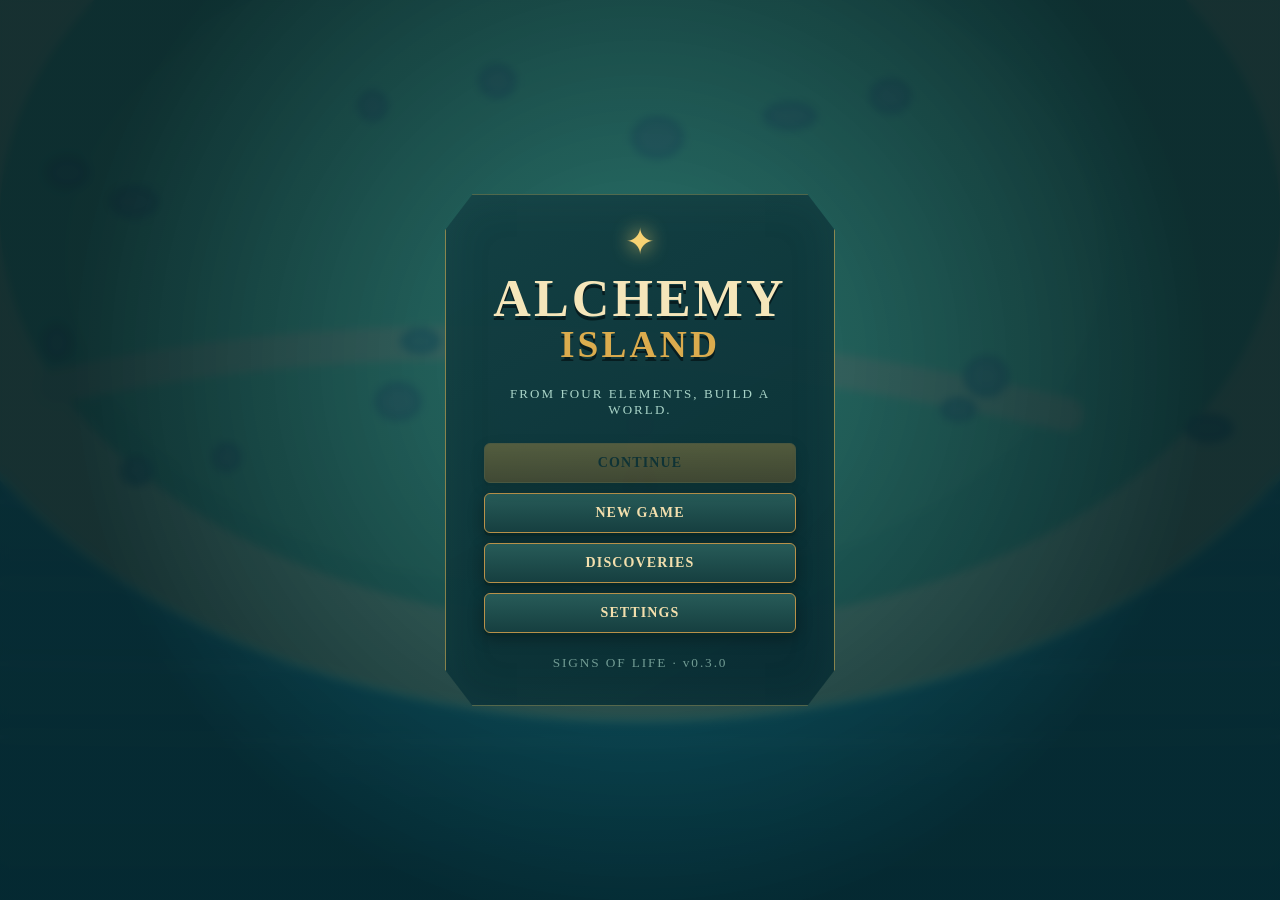
==== index.html @ bc4186f0 "feat: release Signs of Life v0.3 with 40 discoveries" ====
<!doctype html><html lang="en"><head><meta charset="utf-8"><meta name="viewport" content="width=device-width,initial-scale=1,viewport-fit=cover,user-scalable=no"><meta name="theme-color" content="#092c35"><title>Alchemy Island</title><meta name="description" content="From four elements, build a world."><link rel="manifest" href="manifest.webmanifest"><link rel="icon" type="image/svg+xml" href="data:image/svg+xml,%3Csvg xmlns='http://www.w3.org/2000/svg' viewBox='0 0 64 64'%3E%3Ccircle cx='32' cy='32' r='29' fill='%230b4650' stroke='%23e6b75c' stroke-width='4'/%3E%3Cpath d='M16 43c7-2 9-15 17-24 3 10 9 14 15 24-10 5-22 5-32 0' fill='%236fcf83'/%3E%3Cpath d='M21 43c8-5 17-4 23 0' fill='none' stroke='%23f4d486' stroke-width='3'/%3E%3C/svg%3E"><link rel="stylesheet" href="styles.css"></head><body>
<canvas id="game" aria-label="Alchemy Island game world"></canvas>
<div id="titleScreen" class="screen"><div class="title-card"><div class="sigil">✦</div><h1>ALCHEMY<br><span>ISLAND</span></h1><p>FROM FOUR ELEMENTS, BUILD A WORLD.</p><button id="continueBtn" class="primary">CONTINUE</button><button id="newBtn">NEW GAME</button><button id="titleJournalBtn">DISCOVERIES</button><button id="settingsBtn">SETTINGS</button><small>SIGNS OF LIFE · v0.3.0</small></div></div>
<header id="hud" class="hidden"><div class="brand">ALCHEMY <b>ISLAND</b></div><div class="hud-actions"><button id="journalBtn">☰ <span>JOURNAL</span></button><button id="soundBtn" aria-label="Toggle sound">♪</button></div></header>
<section id="alchemy" class="hidden panel"><div class="panel-head"><div><small>THE ALCHEMIST'S TABLE</small><h2>Combine elements</h2></div><button id="collapseBtn" aria-label="Collapse alchemy panel">⌄</button></div><div id="selected"><div class="slot" data-slot="0">Choose</div><span>＋</span><div class="slot" data-slot="1">Choose</div><button id="combineBtn" disabled>COMBINE</button></div><div id="categories"></div><div id="elements"></div><p id="hint">Select two discovered elements.</p></section>
<button id="alchemyToggle" class="hidden" aria-label="Open alchemy table"><span class="toggle-mark">✦</span><span>ALCHEMY</span></button>
<button id="interactBtn" class="hidden" aria-label="Interact with nearby landmark">E · INSPECT</button><div id="saveState" class="hidden">SAVED</div>
<div id="toast" aria-live="polite"></div>
<div id="discovery" class="modal hidden"><div class="discovery-card"><small>DISCOVERED</small><div id="discoveryIcon" class="big-icon"></div><h2 id="discoveryName"></h2><p id="discoveryText"></p><button id="discoveryClose">CONTINUE</button></div></div>
<div id="journal" class="modal hidden"><div class="book"><button class="close" data-close="journal">×</button><div class="book-title"><small>THE ISLAND COMPENDIUM</small><h2>DISCOVERIES</h2><div id="progressText"></div><div class="progress"><i id="progressBar"></i></div></div><div id="journalTabs"></div><div id="journalGrid"></div><div id="stats"></div></div></div>
<div id="settings" class="modal hidden"><div class="dialog"><button class="close" data-close="settings">×</button><h2>SETTINGS</h2><label><span>Sound</span><input id="soundSetting" type="checkbox" checked></label><label><span>Reduced motion</span><input id="motionSetting" type="checkbox"></label><div class="version-row"><span>Version</span><strong>SIGNS OF LIFE · v0.3.0</strong></div><button id="resetBtn" class="danger">RESET SAVE</button><button id="resetConfirm" class="danger hidden">CONFIRM RESET</button></div></div>
<div id="opening" class="cinematic hidden"><p id="openingText"></p></div>
<div id="finale" class="modal hidden"><div class="finale-card"><div class="bolt">ϟ</div><small>ELECTRICITY DISCOVERED</small><h2>THE AGE OF<br>DISCOVERY HAS BEGUN</h2><hr><p>VERTICAL SLICE COMPLETE</p><button id="finaleClose">CONTINUE EXPLORING</button></div></div>
<div id="landmark" class="modal hidden"><div class="landmark-card"><button class="close" data-close="landmark">×</button><div id="landmarkIcon"></div><small>ISLAND JOURNAL</small><h2 id="landmarkName"></h2><p id="landmarkText"></p></div></div>
<div id="joystick" class="hidden"><div id="stick"></div></div>
<script src="game.js"></script></body></html>
---- styles.css ----
:root{--ink:#172d2b;--cream:#f3dfad;--gold:#d6a847;--deep:#092f38;--paper:#e8cf91;--ember:#ef7d45}*{box-sizing:border-box}html,body{margin:0;width:100%;height:100%;overflow:hidden;background:#082b34;color:#fff;font-family:Georgia,'Times New Roman',serif}button{font:700 14px Georgia,serif;letter-spacing:.08em;color:var(--cream);background:linear-gradient(#275b58,#163f40);border:1px solid #b89149;border-radius:6px;padding:11px 18px;box-shadow:0 3px 0 #082829,0 5px 16px #0005;cursor:pointer;transition:.18s transform,.18s filter}button:hover{filter:brightness(1.18);transform:translateY(-1px)}button:active{transform:translateY(2px)}button:disabled{opacity:.35;cursor:not-allowed;transform:none}.hidden{display:none!important}canvas{position:fixed;inset:0;width:100%;height:100%;touch-action:none}.screen,.modal{position:fixed;inset:0;display:grid;place-items:center;background:radial-gradient(circle at 50% 40%,#0d6170bb,#05242bec 68%);z-index:20;backdrop-filter:blur(4px)}.title-card{text-align:center;width:min(390px,90vw);padding:26px 38px 34px;border:1px solid #d9b75a99;background:linear-gradient(150deg,#133f42f5,#082b32f8);box-shadow:0 24px 80px #00181fb0,inset 0 0 50px #52a19618;clip-path:polygon(7% 0,93% 0,100% 7%,100% 93%,93% 100%,7% 100%,0 93%,0 7%)}.sigil{font-size:36px;color:#f7d273;text-shadow:0 0 20px #ffd86d}.title-card h1{font-size:52px;line-height:.78;margin:16px 0;color:#f5e6ba;letter-spacing:.06em;text-shadow:0 4px 0 #071d20}.title-card h1 span{font-size:.72em;color:#dbac4e}.title-card p{font-size:13px;letter-spacing:.16em;color:#a9d4c8;margin:25px 0}.title-card button{display:block;width:100%;margin:10px 0}.title-card .primary{background:linear-gradient(#d09e43,#9b6726);color:#112a2b}.title-card small{display:block;margin-top:22px;color:#719b93;letter-spacing:.14em}#hud{position:fixed;z-index:8;top:0;left:0;right:0;height:66px;display:flex;align-items:center;justify-content:space-between;padding:10px 20px;background:linear-gradient(#062c35db,transparent)}.brand{font-size:15px;letter-spacing:.16em;color:#f2d889;text-shadow:0 2px 5px #000}.brand b{color:#76c9a4}.hud-actions{display:flex;gap:8px}.hud-actions button{padding:9px 12px}.panel{position:fixed;z-index:9;right:18px;top:82px;width:390px;max-height:calc(100vh - 105px);padding:18px;color:var(--ink);background:linear-gradient(#ead49e,#dabb78);border:3px solid #684422;border-radius:12px;box-shadow:0 14px 45px #00191eb8,inset 0 0 0 2px #f7e6b5;overflow:hidden}.panel:before,.book:before{content:"";position:absolute;inset:0;pointer-events:none;opacity:.13;background-image:repeating-linear-gradient(85deg,transparent 0 10px,#634112 11px 12px)}.panel-head{position:relative;display:flex;justify-content:space-between;align-items:start}.panel-head small,.book-title small{letter-spacing:.13em;color:#795621}.panel-head h2{margin:4px 0 13px;font-size:23px}.panel-head button{padding:5px 9px}#selected{position:relative;display:grid;grid-template-columns:1fr auto 1fr;align-items:center;gap:8px}.slot{height:62px;border:2px dashed #8e6937;border-radius:8px;display:grid;place-items:center;text-align:center;background:#fff4d35c;font-size:14px}.slot.filled{border-style:solid;background:#fff3c7}#combineBtn{grid-column:1/4;background:linear-gradient(#2f6d61,#17473f);margin-top:4px}#categories,#journalTabs{position:relative;display:flex;gap:5px;overflow-x:auto;padding:13px 0 8px;scrollbar-width:none}#categories button,#journalTabs button{white-space:nowrap;padding:7px 9px;font-size:11px;color:#3a2917;background:#c39a58;border-color:#806135;box-shadow:none}#categories button.active,#journalTabs button.active{background:#315e52;color:#fff}#elements{position:relative;display:grid;grid-template-columns:repeat(4,1fr);gap:7px;max-height:260px;overflow:auto;padding:3px}.element{min-height:64px;padding:5px 3px;border:1px solid #98723b;border-radius:7px;text-align:center;background:#f7e7b5a8;cursor:pointer;transition:.14s}.element:hover{transform:translateY(-2px);background:#fff1c5}.element .ico{display:block;font-size:25px;filter:drop-shadow(0 2px 2px #0004)}.element b{display:block;font-size:10px;line-height:1.1;margin-top:3px}.element.new{box-shadow:0 0 0 2px #fff,0 0 14px #ef9b30}#hint{position:relative;margin:9px 3px 0;font-size:12px;color:#644c29;text-align:center;min-height:15px}#alchemyToggle{position:fixed;z-index:9;right:18px;bottom:18px;font-size:16px}.modal{background:#061e25d9}.discovery-card,.dialog,.finale-card{position:relative;text-align:center;width:min(430px,88vw);padding:34px;background:radial-gradient(circle at 50% 30%,#fff0bd,#d4a95d);color:#26352e;border:3px double #6b4a24;border-radius:10px;box-shadow:0 0 80px #f2b94f70}.discovery-card small,.finale-card small{letter-spacing:.25em;color:#73501f;font-weight:bold}.big-icon{font-size:70px;margin:15px;animation:reveal .55s cubic-bezier(.2,1.7,.4,1)}.discovery-card h2{font-size:36px;margin:5px}.discovery-card p{font-style:italic;color:#5d4b32}.book{position:relative;width:min(900px,94vw);height:min(680px,91vh);color:#2f2b20;background:linear-gradient(90deg,#e2c985 0 49.5%,#b68c4b 50%,#ead395 51%);border:8px solid #5d3b21;border-radius:9px;padding:28px;box-shadow:0 30px 90px #000;overflow:auto}.close{position:absolute;right:12px;top:12px;z-index:2;padding:5px 10px}.book-title{text-align:center}.book-title h2{font-size:30px;margin:4px}.progress{height:8px;max-width:320px;margin:8px auto;background:#8d6b39;border-radius:9px;overflow:hidden}.progress i{display:block;height:100%;width:0;background:#337a62}.book #journalTabs{justify-content:center}.book #journalGrid{display:grid;grid-template-columns:repeat(5,1fr);gap:8px;padding:10px}.journal-item{padding:10px 5px;min-height:92px;text-align:center;background:#f6e4ac88;border:1px solid #8b6737;border-radius:4px}.journal-item .ico{font-size:25px}.journal-item b{display:block;font-size:12px;margin:3px}.journal-item small{font-size:10px;color:#665437}.journal-item.locked{opacity:.5;display:grid;place-items:center;font-size:22px}#stats{text-align:center;font-size:12px;margin-top:12px;color:#5e4a2c}.dialog{width:min(370px,90vw);text-align:left}.dialog h2{text-align:center}.dialog label{display:flex;justify-content:space-between;padding:15px;border-bottom:1px solid #806337}.dialog .danger{display:block;width:100%;margin-top:18px;background:#733e31}.cinematic{position:fixed;inset:0;z-index:15;display:grid;place-items:center;pointer-events:none;background:#00171d8f}.cinematic p{font-size:clamp(21px,4vw,38px);text-shadow:0 3px 12px #000;animation:fade 2.3s;text-align:center}.finale-card{background:radial-gradient(circle,#e9d77c,#102f35 70%);color:#fff;border-color:#efcc62;box-shadow:0 0 90px #9ee8ff8c}.finale-card h2{font-size:36px;color:#ffe79c}.finale-card hr{border:0;border-top:1px solid #ffe79c}.bolt{font-size:80px;color:#fff79b;text-shadow:0 0 25px white;animation:pulse .5s infinite alternate}#toast{position:fixed;z-index:18;left:50%;bottom:24px;transform:translateX(-50%) translateY(30px);opacity:0;padding:11px 20px;border-radius:30px;background:#092e33dd;border:1px solid #bf9653;color:#f8dfa4;transition:.25s;pointer-events:none;white-space:nowrap}#toast.show{opacity:1;transform:translateX(-50%) translateY(0)}#joystick{position:fixed;z-index:7;left:28px;bottom:30px;width:110px;height:110px;border:2px solid #fff5;border-radius:50%;background:#062d3555;touch-action:none}#stick{position:absolute;width:48px;height:48px;left:29px;top:29px;border-radius:50%;background:#e8c474bb;border:2px solid #fff8}@keyframes reveal{from{opacity:0;transform:scale(.2) rotate(-20deg)}}@keyframes fade{0%,100%{opacity:0}25%,75%{opacity:1}}@keyframes pulse{to{transform:scale(1.08);filter:brightness(1.4)}}
#interactBtn{position:fixed;z-index:8;left:50%;bottom:22px;transform:translateX(-50%);border-radius:24px;background:linear-gradient(#c49343,#80531f);color:#132e2e;animation:interactIn .22s ease-out}#saveState{position:fixed;z-index:8;left:18px;top:62px;color:#d9efdf;font:700 11px Georgia,serif;letter-spacing:.16em;opacity:.75}.version-row{display:flex;justify-content:space-between;align-items:center;gap:18px;padding:15px;border-bottom:1px solid #806337}.version-row strong{font-size:12px;color:#725021;text-align:right;letter-spacing:.05em}.landmark-card{position:relative;text-align:center;width:min(420px,88vw);padding:34px 30px;background:linear-gradient(145deg,#f2dfaa,#cba864);color:#2c382e;border:3px double #654321;border-radius:12px;box-shadow:0 24px 80px #00191e}.landmark-card>div{font-size:54px;color:#32765f;margin:4px}.landmark-card small{letter-spacing:.18em;color:#765528}.landmark-card h2{font-size:30px;margin:8px}.landmark-card p{line-height:1.5;margin-bottom:4px}.world-label{pointer-events:none}@keyframes interactIn{from{opacity:0;transform:translateX(-50%) translateY(12px)}}
@media(max-width:700px){#hud{height:54px;padding:calc(7px + env(safe-area-inset-top)) 10px 7px}.brand{font-size:12px}.hud-actions button span{display:none}.panel{left:0;right:0;top:auto;bottom:0;width:auto;max-height:min(50dvh,520px);padding:11px 12px calc(10px + env(safe-area-inset-bottom));border-width:3px 0 0;border-radius:16px 16px 0 0;box-shadow:0 -10px 38px #00191eaa,inset 0 0 0 2px #f7e6b5;display:flex;flex-direction:column}.panel-head{flex:0 0 auto}.panel-head small{font-size:10px}.panel-head h2{font-size:18px;margin:2px 0 7px}.panel-head button{min-width:40px;min-height:38px}#selected{flex:0 0 auto;grid-template-columns:1fr auto 1fr}.slot{height:48px}.slot b{font-size:12px}#combineBtn{min-height:42px;padding:8px}#categories{flex:0 0 auto;padding:7px 0 6px;scroll-snap-type:x proximity}#categories button{font-size:12px;padding:8px 11px;scroll-snap-align:start}#elements{min-height:0;max-height:none;grid-template-columns:repeat(5,minmax(61px,1fr));overflow-y:auto;overscroll-behavior:contain;padding:3px 3px 10px}.element{min-height:65px;padding:7px 3px}.element .ico{font-size:22px}.element b{font-size:11px}#hint{flex:0 0 auto;margin:5px 3px 0;min-height:14px}#alchemyToggle{right:14px;bottom:calc(18px + env(safe-area-inset-bottom));display:flex;gap:7px;align-items:center;min-height:52px;padding:10px 15px;border-radius:26px}.toggle-mark{color:#ffe58a;font-size:20px}#joystick{left:22px;bottom:calc(24px + env(safe-area-inset-bottom))}.book{padding:22px 10px}.book #journalGrid{grid-template-columns:repeat(3,1fr);padding:5px}.title-card h1{font-size:43px}#toast{bottom:calc(22px + env(safe-area-inset-bottom));max-width:88vw;white-space:normal;text-align:center}#interactBtn{bottom:calc(84px + env(safe-area-inset-bottom));font-size:12px;padding:9px 14px}#saveState{top:calc(56px + env(safe-area-inset-top));left:10px}}@media(max-width:420px){#elements{grid-template-columns:repeat(4,minmax(61px,1fr))}.panel{max-height:52dvh}}@media(pointer:fine){#joystick{display:none!important}}
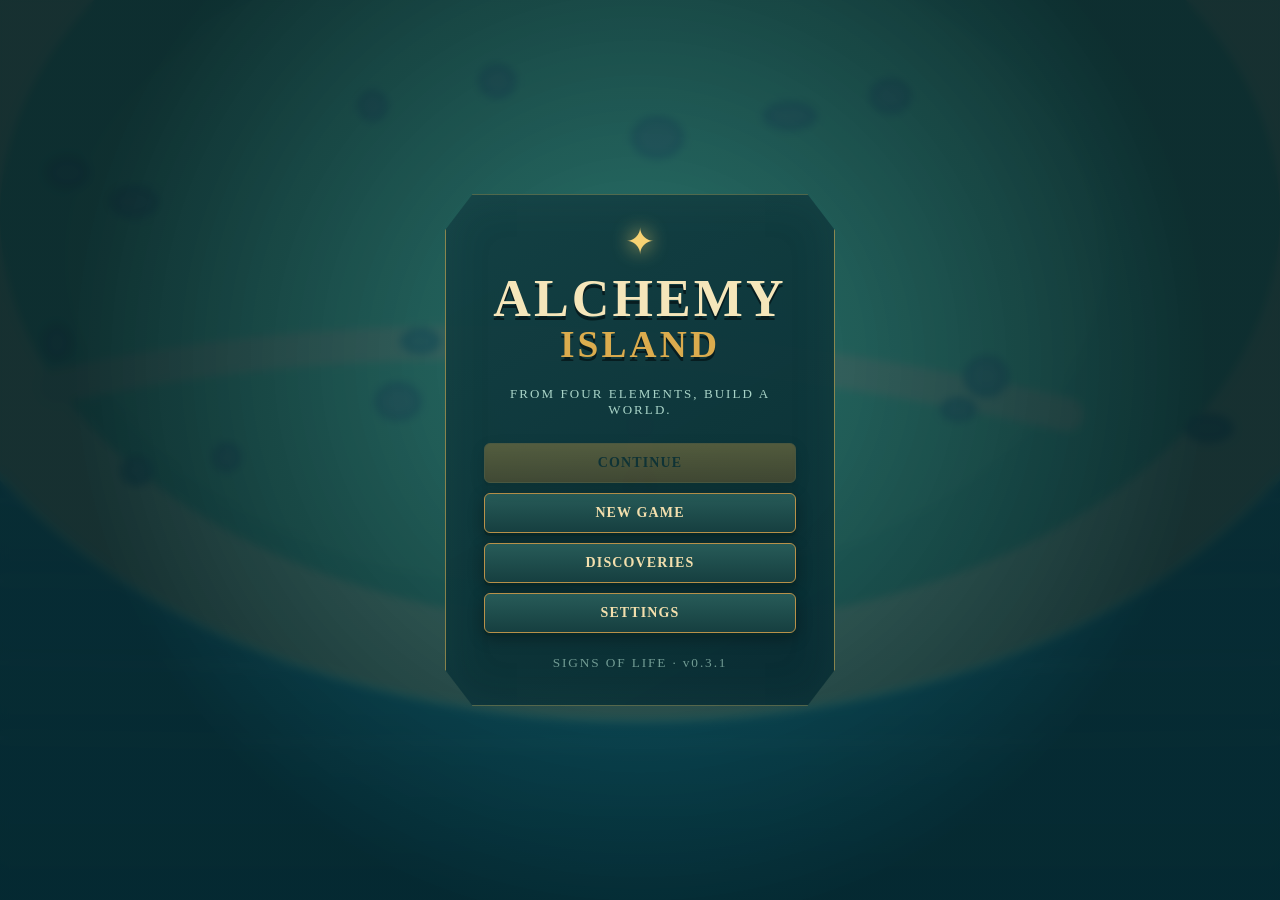
==== commit 7589e988: "fix: add in-game update and refresh control" ====
--- a/index.html
+++ b/index.html
@@ -1,6 +1,6 @@
 <!doctype html><html lang="en"><head><meta charset="utf-8"><meta name="viewport" content="width=device-width,initial-scale=1,viewport-fit=cover,user-scalable=no"><meta name="theme-color" content="#092c35"><title>Alchemy Island</title><meta name="description" content="From four elements, build a world."><link rel="manifest" href="manifest.webmanifest"><link rel="icon" type="image/svg+xml" href="data:image/svg+xml,%3Csvg xmlns='http://www.w3.org/2000/svg' viewBox='0 0 64 64'%3E%3Ccircle cx='32' cy='32' r='29' fill='%230b4650' stroke='%23e6b75c' stroke-width='4'/%3E%3Cpath d='M16 43c7-2 9-15 17-24 3 10 9 14 15 24-10 5-22 5-32 0' fill='%236fcf83'/%3E%3Cpath d='M21 43c8-5 17-4 23 0' fill='none' stroke='%23f4d486' stroke-width='3'/%3E%3C/svg%3E"><link rel="stylesheet" href="styles.css"></head><body>
 <canvas id="game" aria-label="Alchemy Island game world"></canvas>
-<div id="titleScreen" class="screen"><div class="title-card"><div class="sigil">✦</div><h1>ALCHEMY<br><span>ISLAND</span></h1><p>FROM FOUR ELEMENTS, BUILD A WORLD.</p><button id="continueBtn" class="primary">CONTINUE</button><button id="newBtn">NEW GAME</button><button id="titleJournalBtn">DISCOVERIES</button><button id="settingsBtn">SETTINGS</button><small>SIGNS OF LIFE · v0.3.0</small></div></div>
+<div id="titleScreen" class="screen"><div class="title-card"><div class="sigil">✦</div><h1>ALCHEMY<br><span>ISLAND</span></h1><p>FROM FOUR ELEMENTS, BUILD A WORLD.</p><button id="continueBtn" class="primary">CONTINUE</button><button id="newBtn">NEW GAME</button><button id="titleJournalBtn">DISCOVERIES</button><button id="settingsBtn">SETTINGS</button><small>SIGNS OF LIFE · v0.3.1</small></div></div>
 <header id="hud" class="hidden"><div class="brand">ALCHEMY <b>ISLAND</b></div><div class="hud-actions"><button id="journalBtn">☰ <span>JOURNAL</span></button><button id="soundBtn" aria-label="Toggle sound">♪</button></div></header>
 <section id="alchemy" class="hidden panel"><div class="panel-head"><div><small>THE ALCHEMIST'S TABLE</small><h2>Combine elements</h2></div><button id="collapseBtn" aria-label="Collapse alchemy panel">⌄</button></div><div id="selected"><div class="slot" data-slot="0">Choose</div><span>＋</span><div class="slot" data-slot="1">Choose</div><button id="combineBtn" disabled>COMBINE</button></div><div id="categories"></div><div id="elements"></div><p id="hint">Select two discovered elements.</p></section>
 <button id="alchemyToggle" class="hidden" aria-label="Open alchemy table"><span class="toggle-mark">✦</span><span>ALCHEMY</span></button>
@@ -8,7 +8,7 @@
 <div id="toast" aria-live="polite"></div>
 <div id="discovery" class="modal hidden"><div class="discovery-card"><small>DISCOVERED</small><div id="discoveryIcon" class="big-icon"></div><h2 id="discoveryName"></h2><p id="discoveryText"></p><button id="discoveryClose">CONTINUE</button></div></div>
 <div id="journal" class="modal hidden"><div class="book"><button class="close" data-close="journal">×</button><div class="book-title"><small>THE ISLAND COMPENDIUM</small><h2>DISCOVERIES</h2><div id="progressText"></div><div class="progress"><i id="progressBar"></i></div></div><div id="journalTabs"></div><div id="journalGrid"></div><div id="stats"></div></div></div>
-<div id="settings" class="modal hidden"><div class="dialog"><button class="close" data-close="settings">×</button><h2>SETTINGS</h2><label><span>Sound</span><input id="soundSetting" type="checkbox" checked></label><label><span>Reduced motion</span><input id="motionSetting" type="checkbox"></label><div class="version-row"><span>Version</span><strong>SIGNS OF LIFE · v0.3.0</strong></div><button id="resetBtn" class="danger">RESET SAVE</button><button id="resetConfirm" class="danger hidden">CONFIRM RESET</button></div></div>
+<div id="settings" class="modal hidden"><div class="dialog"><button class="close" data-close="settings">×</button><h2>SETTINGS</h2><label><span>Sound</span><input id="soundSetting" type="checkbox" checked></label><label><span>Reduced motion</span><input id="motionSetting" type="checkbox"></label><div class="version-row"><span>Version</span><strong>SIGNS OF LIFE · v0.3.1</strong></div><button id="updateBtn">CHECK FOR UPDATE</button><p id="updateStatus" aria-live="polite"></p><button id="resetBtn" class="danger">RESET SAVE</button><button id="resetConfirm" class="danger hidden">CONFIRM RESET</button></div></div>
 <div id="opening" class="cinematic hidden"><p id="openingText"></p></div>
 <div id="finale" class="modal hidden"><div class="finale-card"><div class="bolt">ϟ</div><small>ELECTRICITY DISCOVERED</small><h2>THE AGE OF<br>DISCOVERY HAS BEGUN</h2><hr><p>VERTICAL SLICE COMPLETE</p><button id="finaleClose">CONTINUE EXPLORING</button></div></div>
 <div id="landmark" class="modal hidden"><div class="landmark-card"><button class="close" data-close="landmark">×</button><div id="landmarkIcon"></div><small>ISLAND JOURNAL</small><h2 id="landmarkName"></h2><p id="landmarkText"></p></div></div>
--- a/styles.css
+++ b/styles.css
@@ -1,3 +1,3 @@
 :root{--ink:#172d2b;--cream:#f3dfad;--gold:#d6a847;--deep:#092f38;--paper:#e8cf91;--ember:#ef7d45}*{box-sizing:border-box}html,body{margin:0;width:100%;height:100%;overflow:hidden;background:#082b34;color:#fff;font-family:Georgia,'Times New Roman',serif}button{font:700 14px Georgia,serif;letter-spacing:.08em;color:var(--cream);background:linear-gradient(#275b58,#163f40);border:1px solid #b89149;border-radius:6px;padding:11px 18px;box-shadow:0 3px 0 #082829,0 5px 16px #0005;cursor:pointer;transition:.18s transform,.18s filter}button:hover{filter:brightness(1.18);transform:translateY(-1px)}button:active{transform:translateY(2px)}button:disabled{opacity:.35;cursor:not-allowed;transform:none}.hidden{display:none!important}canvas{position:fixed;inset:0;width:100%;height:100%;touch-action:none}.screen,.modal{position:fixed;inset:0;display:grid;place-items:center;background:radial-gradient(circle at 50% 40%,#0d6170bb,#05242bec 68%);z-index:20;backdrop-filter:blur(4px)}.title-card{text-align:center;width:min(390px,90vw);padding:26px 38px 34px;border:1px solid #d9b75a99;background:linear-gradient(150deg,#133f42f5,#082b32f8);box-shadow:0 24px 80px #00181fb0,inset 0 0 50px #52a19618;clip-path:polygon(7% 0,93% 0,100% 7%,100% 93%,93% 100%,7% 100%,0 93%,0 7%)}.sigil{font-size:36px;color:#f7d273;text-shadow:0 0 20px #ffd86d}.title-card h1{font-size:52px;line-height:.78;margin:16px 0;color:#f5e6ba;letter-spacing:.06em;text-shadow:0 4px 0 #071d20}.title-card h1 span{font-size:.72em;color:#dbac4e}.title-card p{font-size:13px;letter-spacing:.16em;color:#a9d4c8;margin:25px 0}.title-card button{display:block;width:100%;margin:10px 0}.title-card .primary{background:linear-gradient(#d09e43,#9b6726);color:#112a2b}.title-card small{display:block;margin-top:22px;color:#719b93;letter-spacing:.14em}#hud{position:fixed;z-index:8;top:0;left:0;right:0;height:66px;display:flex;align-items:center;justify-content:space-between;padding:10px 20px;background:linear-gradient(#062c35db,transparent)}.brand{font-size:15px;letter-spacing:.16em;color:#f2d889;text-shadow:0 2px 5px #000}.brand b{color:#76c9a4}.hud-actions{display:flex;gap:8px}.hud-actions button{padding:9px 12px}.panel{position:fixed;z-index:9;right:18px;top:82px;width:390px;max-height:calc(100vh - 105px);padding:18px;color:var(--ink);background:linear-gradient(#ead49e,#dabb78);border:3px solid #684422;border-radius:12px;box-shadow:0 14px 45px #00191eb8,inset 0 0 0 2px #f7e6b5;overflow:hidden}.panel:before,.book:before{content:"";position:absolute;inset:0;pointer-events:none;opacity:.13;background-image:repeating-linear-gradient(85deg,transparent 0 10px,#634112 11px 12px)}.panel-head{position:relative;display:flex;justify-content:space-between;align-items:start}.panel-head small,.book-title small{letter-spacing:.13em;color:#795621}.panel-head h2{margin:4px 0 13px;font-size:23px}.panel-head button{padding:5px 9px}#selected{position:relative;display:grid;grid-template-columns:1fr auto 1fr;align-items:center;gap:8px}.slot{height:62px;border:2px dashed #8e6937;border-radius:8px;display:grid;place-items:center;text-align:center;background:#fff4d35c;font-size:14px}.slot.filled{border-style:solid;background:#fff3c7}#combineBtn{grid-column:1/4;background:linear-gradient(#2f6d61,#17473f);margin-top:4px}#categories,#journalTabs{position:relative;display:flex;gap:5px;overflow-x:auto;padding:13px 0 8px;scrollbar-width:none}#categories button,#journalTabs button{white-space:nowrap;padding:7px 9px;font-size:11px;color:#3a2917;background:#c39a58;border-color:#806135;box-shadow:none}#categories button.active,#journalTabs button.active{background:#315e52;color:#fff}#elements{position:relative;display:grid;grid-template-columns:repeat(4,1fr);gap:7px;max-height:260px;overflow:auto;padding:3px}.element{min-height:64px;padding:5px 3px;border:1px solid #98723b;border-radius:7px;text-align:center;background:#f7e7b5a8;cursor:pointer;transition:.14s}.element:hover{transform:translateY(-2px);background:#fff1c5}.element .ico{display:block;font-size:25px;filter:drop-shadow(0 2px 2px #0004)}.element b{display:block;font-size:10px;line-height:1.1;margin-top:3px}.element.new{box-shadow:0 0 0 2px #fff,0 0 14px #ef9b30}#hint{position:relative;margin:9px 3px 0;font-size:12px;color:#644c29;text-align:center;min-height:15px}#alchemyToggle{position:fixed;z-index:9;right:18px;bottom:18px;font-size:16px}.modal{background:#061e25d9}.discovery-card,.dialog,.finale-card{position:relative;text-align:center;width:min(430px,88vw);padding:34px;background:radial-gradient(circle at 50% 30%,#fff0bd,#d4a95d);color:#26352e;border:3px double #6b4a24;border-radius:10px;box-shadow:0 0 80px #f2b94f70}.discovery-card small,.finale-card small{letter-spacing:.25em;color:#73501f;font-weight:bold}.big-icon{font-size:70px;margin:15px;animation:reveal .55s cubic-bezier(.2,1.7,.4,1)}.discovery-card h2{font-size:36px;margin:5px}.discovery-card p{font-style:italic;color:#5d4b32}.book{position:relative;width:min(900px,94vw);height:min(680px,91vh);color:#2f2b20;background:linear-gradient(90deg,#e2c985 0 49.5%,#b68c4b 50%,#ead395 51%);border:8px solid #5d3b21;border-radius:9px;padding:28px;box-shadow:0 30px 90px #000;overflow:auto}.close{position:absolute;right:12px;top:12px;z-index:2;padding:5px 10px}.book-title{text-align:center}.book-title h2{font-size:30px;margin:4px}.progress{height:8px;max-width:320px;margin:8px auto;background:#8d6b39;border-radius:9px;overflow:hidden}.progress i{display:block;height:100%;width:0;background:#337a62}.book #journalTabs{justify-content:center}.book #journalGrid{display:grid;grid-template-columns:repeat(5,1fr);gap:8px;padding:10px}.journal-item{padding:10px 5px;min-height:92px;text-align:center;background:#f6e4ac88;border:1px solid #8b6737;border-radius:4px}.journal-item .ico{font-size:25px}.journal-item b{display:block;font-size:12px;margin:3px}.journal-item small{font-size:10px;color:#665437}.journal-item.locked{opacity:.5;display:grid;place-items:center;font-size:22px}#stats{text-align:center;font-size:12px;margin-top:12px;color:#5e4a2c}.dialog{width:min(370px,90vw);text-align:left}.dialog h2{text-align:center}.dialog label{display:flex;justify-content:space-between;padding:15px;border-bottom:1px solid #806337}.dialog .danger{display:block;width:100%;margin-top:18px;background:#733e31}.cinematic{position:fixed;inset:0;z-index:15;display:grid;place-items:center;pointer-events:none;background:#00171d8f}.cinematic p{font-size:clamp(21px,4vw,38px);text-shadow:0 3px 12px #000;animation:fade 2.3s;text-align:center}.finale-card{background:radial-gradient(circle,#e9d77c,#102f35 70%);color:#fff;border-color:#efcc62;box-shadow:0 0 90px #9ee8ff8c}.finale-card h2{font-size:36px;color:#ffe79c}.finale-card hr{border:0;border-top:1px solid #ffe79c}.bolt{font-size:80px;color:#fff79b;text-shadow:0 0 25px white;animation:pulse .5s infinite alternate}#toast{position:fixed;z-index:18;left:50%;bottom:24px;transform:translateX(-50%) translateY(30px);opacity:0;padding:11px 20px;border-radius:30px;background:#092e33dd;border:1px solid #bf9653;color:#f8dfa4;transition:.25s;pointer-events:none;white-space:nowrap}#toast.show{opacity:1;transform:translateX(-50%) translateY(0)}#joystick{position:fixed;z-index:7;left:28px;bottom:30px;width:110px;height:110px;border:2px solid #fff5;border-radius:50%;background:#062d3555;touch-action:none}#stick{position:absolute;width:48px;height:48px;left:29px;top:29px;border-radius:50%;background:#e8c474bb;border:2px solid #fff8}@keyframes reveal{from{opacity:0;transform:scale(.2) rotate(-20deg)}}@keyframes fade{0%,100%{opacity:0}25%,75%{opacity:1}}@keyframes pulse{to{transform:scale(1.08);filter:brightness(1.4)}}
-#interactBtn{position:fixed;z-index:8;left:50%;bottom:22px;transform:translateX(-50%);border-radius:24px;background:linear-gradient(#c49343,#80531f);color:#132e2e;animation:interactIn .22s ease-out}#saveState{position:fixed;z-index:8;left:18px;top:62px;color:#d9efdf;font:700 11px Georgia,serif;letter-spacing:.16em;opacity:.75}.version-row{display:flex;justify-content:space-between;align-items:center;gap:18px;padding:15px;border-bottom:1px solid #806337}.version-row strong{font-size:12px;color:#725021;text-align:right;letter-spacing:.05em}.landmark-card{position:relative;text-align:center;width:min(420px,88vw);padding:34px 30px;background:linear-gradient(145deg,#f2dfaa,#cba864);color:#2c382e;border:3px double #654321;border-radius:12px;box-shadow:0 24px 80px #00191e}.landmark-card>div{font-size:54px;color:#32765f;margin:4px}.landmark-card small{letter-spacing:.18em;color:#765528}.landmark-card h2{font-size:30px;margin:8px}.landmark-card p{line-height:1.5;margin-bottom:4px}.world-label{pointer-events:none}@keyframes interactIn{from{opacity:0;transform:translateX(-50%) translateY(12px)}}
+#interactBtn{position:fixed;z-index:8;left:50%;bottom:22px;transform:translateX(-50%);border-radius:24px;background:linear-gradient(#c49343,#80531f);color:#132e2e;animation:interactIn .22s ease-out}#saveState{position:fixed;z-index:8;left:18px;top:62px;color:#d9efdf;font:700 11px Georgia,serif;letter-spacing:.16em;opacity:.75}.version-row{display:flex;justify-content:space-between;align-items:center;gap:18px;padding:15px;border-bottom:1px solid #806337}.version-row strong{font-size:12px;color:#725021;text-align:right;letter-spacing:.05em}#updateBtn{display:block;width:100%;margin-top:16px;background:linear-gradient(#34786d,#1d514b)}#updateStatus{min-height:18px;margin:8px 0 0;text-align:center;color:#654a27;font-size:12px}.landmark-card{position:relative;text-align:center;width:min(420px,88vw);padding:34px 30px;background:linear-gradient(145deg,#f2dfaa,#cba864);color:#2c382e;border:3px double #654321;border-radius:12px;box-shadow:0 24px 80px #00191e}.landmark-card>div{font-size:54px;color:#32765f;margin:4px}.landmark-card small{letter-spacing:.18em;color:#765528}.landmark-card h2{font-size:30px;margin:8px}.landmark-card p{line-height:1.5;margin-bottom:4px}.world-label{pointer-events:none}@keyframes interactIn{from{opacity:0;transform:translateX(-50%) translateY(12px)}}
 @media(max-width:700px){#hud{height:54px;padding:calc(7px + env(safe-area-inset-top)) 10px 7px}.brand{font-size:12px}.hud-actions button span{display:none}.panel{left:0;right:0;top:auto;bottom:0;width:auto;max-height:min(50dvh,520px);padding:11px 12px calc(10px + env(safe-area-inset-bottom));border-width:3px 0 0;border-radius:16px 16px 0 0;box-shadow:0 -10px 38px #00191eaa,inset 0 0 0 2px #f7e6b5;display:flex;flex-direction:column}.panel-head{flex:0 0 auto}.panel-head small{font-size:10px}.panel-head h2{font-size:18px;margin:2px 0 7px}.panel-head button{min-width:40px;min-height:38px}#selected{flex:0 0 auto;grid-template-columns:1fr auto 1fr}.slot{height:48px}.slot b{font-size:12px}#combineBtn{min-height:42px;padding:8px}#categories{flex:0 0 auto;padding:7px 0 6px;scroll-snap-type:x proximity}#categories button{font-size:12px;padding:8px 11px;scroll-snap-align:start}#elements{min-height:0;max-height:none;grid-template-columns:repeat(5,minmax(61px,1fr));overflow-y:auto;overscroll-behavior:contain;padding:3px 3px 10px}.element{min-height:65px;padding:7px 3px}.element .ico{font-size:22px}.element b{font-size:11px}#hint{flex:0 0 auto;margin:5px 3px 0;min-height:14px}#alchemyToggle{right:14px;bottom:calc(18px + env(safe-area-inset-bottom));display:flex;gap:7px;align-items:center;min-height:52px;padding:10px 15px;border-radius:26px}.toggle-mark{color:#ffe58a;font-size:20px}#joystick{left:22px;bottom:calc(24px + env(safe-area-inset-bottom))}.book{padding:22px 10px}.book #journalGrid{grid-template-columns:repeat(3,1fr);padding:5px}.title-card h1{font-size:43px}#toast{bottom:calc(22px + env(safe-area-inset-bottom));max-width:88vw;white-space:normal;text-align:center}#interactBtn{bottom:calc(84px + env(safe-area-inset-bottom));font-size:12px;padding:9px 14px}#saveState{top:calc(56px + env(safe-area-inset-top));left:10px}}@media(max-width:420px){#elements{grid-template-columns:repeat(4,minmax(61px,1fr))}.panel{max-height:52dvh}}@media(pointer:fine){#joystick{display:none!important}}
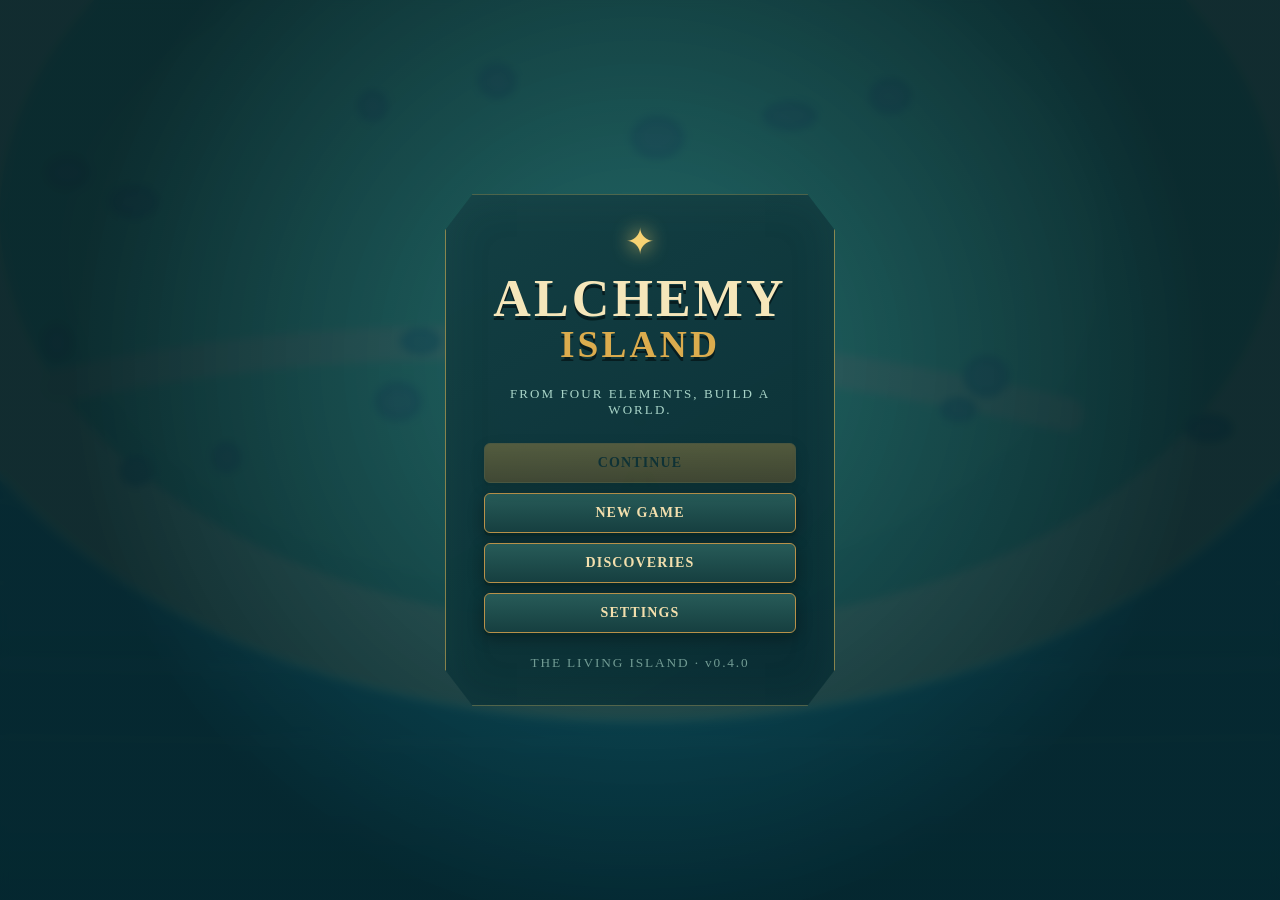
==== commit e9fa6648: "feat: release The Living Island v0.4" ====
--- a/index.html
+++ b/index.html
@@ -1,14 +1,15 @@
 <!doctype html><html lang="en"><head><meta charset="utf-8"><meta name="viewport" content="width=device-width,initial-scale=1,viewport-fit=cover,user-scalable=no"><meta name="theme-color" content="#092c35"><title>Alchemy Island</title><meta name="description" content="From four elements, build a world."><link rel="manifest" href="manifest.webmanifest"><link rel="icon" type="image/svg+xml" href="data:image/svg+xml,%3Csvg xmlns='http://www.w3.org/2000/svg' viewBox='0 0 64 64'%3E%3Ccircle cx='32' cy='32' r='29' fill='%230b4650' stroke='%23e6b75c' stroke-width='4'/%3E%3Cpath d='M16 43c7-2 9-15 17-24 3 10 9 14 15 24-10 5-22 5-32 0' fill='%236fcf83'/%3E%3Cpath d='M21 43c8-5 17-4 23 0' fill='none' stroke='%23f4d486' stroke-width='3'/%3E%3C/svg%3E"><link rel="stylesheet" href="styles.css"></head><body>
 <canvas id="game" aria-label="Alchemy Island game world"></canvas>
-<div id="titleScreen" class="screen"><div class="title-card"><div class="sigil">✦</div><h1>ALCHEMY<br><span>ISLAND</span></h1><p>FROM FOUR ELEMENTS, BUILD A WORLD.</p><button id="continueBtn" class="primary">CONTINUE</button><button id="newBtn">NEW GAME</button><button id="titleJournalBtn">DISCOVERIES</button><button id="settingsBtn">SETTINGS</button><small>SIGNS OF LIFE · v0.3.1</small></div></div>
-<header id="hud" class="hidden"><div class="brand">ALCHEMY <b>ISLAND</b></div><div class="hud-actions"><button id="journalBtn">☰ <span>JOURNAL</span></button><button id="soundBtn" aria-label="Toggle sound">♪</button></div></header>
+<div id="titleScreen" class="screen"><div class="title-card"><div class="sigil">✦</div><h1>ALCHEMY<br><span>ISLAND</span></h1><p>FROM FOUR ELEMENTS, BUILD A WORLD.</p><button id="continueBtn" class="primary">CONTINUE</button><button id="newBtn">NEW GAME</button><button id="titleJournalBtn">DISCOVERIES</button><button id="settingsBtn">SETTINGS</button><small>THE LIVING ISLAND · v0.4.0</small></div></div>
+<header id="hud" class="hidden"><div><div class="brand">ALCHEMY <b>ISLAND</b></div><div id="timeLabel">MORNING TIDE</div></div><div class="hud-actions"><button id="mapBtn">⌖ <span>ISLAND MAP</span></button><button id="journalBtn">☰ <span>JOURNAL</span></button><button id="gameSettingsBtn" aria-label="Open settings">⚙</button><button id="soundBtn" aria-label="Toggle sound">♪</button></div></header>
 <section id="alchemy" class="hidden panel"><div class="panel-head"><div><small>THE ALCHEMIST'S TABLE</small><h2>Combine elements</h2></div><button id="collapseBtn" aria-label="Collapse alchemy panel">⌄</button></div><div id="selected"><div class="slot" data-slot="0">Choose</div><span>＋</span><div class="slot" data-slot="1">Choose</div><button id="combineBtn" disabled>COMBINE</button></div><div id="categories"></div><div id="elements"></div><p id="hint">Select two discovered elements.</p></section>
 <button id="alchemyToggle" class="hidden" aria-label="Open alchemy table"><span class="toggle-mark">✦</span><span>ALCHEMY</span></button>
 <button id="interactBtn" class="hidden" aria-label="Interact with nearby landmark">E · INSPECT</button><div id="saveState" class="hidden">SAVED</div>
 <div id="toast" aria-live="polite"></div>
 <div id="discovery" class="modal hidden"><div class="discovery-card"><small>DISCOVERED</small><div id="discoveryIcon" class="big-icon"></div><h2 id="discoveryName"></h2><p id="discoveryText"></p><button id="discoveryClose">CONTINUE</button></div></div>
 <div id="journal" class="modal hidden"><div class="book"><button class="close" data-close="journal">×</button><div class="book-title"><small>THE ISLAND COMPENDIUM</small><h2>DISCOVERIES</h2><div id="progressText"></div><div class="progress"><i id="progressBar"></i></div></div><div id="journalTabs"></div><div id="journalGrid"></div><div id="stats"></div></div></div>
-<div id="settings" class="modal hidden"><div class="dialog"><button class="close" data-close="settings">×</button><h2>SETTINGS</h2><label><span>Sound</span><input id="soundSetting" type="checkbox" checked></label><label><span>Reduced motion</span><input id="motionSetting" type="checkbox"></label><div class="version-row"><span>Version</span><strong>SIGNS OF LIFE · v0.3.1</strong></div><button id="updateBtn">CHECK FOR UPDATE</button><p id="updateStatus" aria-live="polite"></p><button id="resetBtn" class="danger">RESET SAVE</button><button id="resetConfirm" class="danger hidden">CONFIRM RESET</button></div></div>
+<div id="map" class="modal hidden"><div class="map-card"><button class="close" data-close="map">×</button><small>THE KNOWN SHORE</small><h2>ISLAND MAP</h2><p id="mapProgress"></p><div id="mapCanvas" aria-label="Map of discovered island landmarks"></div><p class="map-key"><i></i> YOU ARE HERE &nbsp; ✦ DISCOVERED LANDMARK</p></div></div>
+<div id="settings" class="modal hidden"><div class="dialog"><button class="close" data-close="settings">×</button><h2>SETTINGS</h2><label><span>Sound</span><input id="soundSetting" type="checkbox" checked></label><label><span>Reduced motion</span><input id="motionSetting" type="checkbox"></label><label><span>Day &amp; night cycle</span><input id="cycleSetting" type="checkbox" checked></label><div class="version-row"><span>Version</span><strong>THE LIVING ISLAND · v0.4.0</strong></div><button id="updateBtn">CHECK FOR UPDATE</button><p id="updateStatus" aria-live="polite"></p><button id="resetBtn" class="danger">RESET SAVE</button><button id="resetConfirm" class="danger hidden">CONFIRM RESET</button></div></div>
 <div id="opening" class="cinematic hidden"><p id="openingText"></p></div>
 <div id="finale" class="modal hidden"><div class="finale-card"><div class="bolt">ϟ</div><small>ELECTRICITY DISCOVERED</small><h2>THE AGE OF<br>DISCOVERY HAS BEGUN</h2><hr><p>VERTICAL SLICE COMPLETE</p><button id="finaleClose">CONTINUE EXPLORING</button></div></div>
 <div id="landmark" class="modal hidden"><div class="landmark-card"><button class="close" data-close="landmark">×</button><div id="landmarkIcon"></div><small>ISLAND JOURNAL</small><h2 id="landmarkName"></h2><p id="landmarkText"></p></div></div>
--- a/styles.css
+++ b/styles.css
@@ -1,3 +1,4 @@
 :root{--ink:#172d2b;--cream:#f3dfad;--gold:#d6a847;--deep:#092f38;--paper:#e8cf91;--ember:#ef7d45}*{box-sizing:border-box}html,body{margin:0;width:100%;height:100%;overflow:hidden;background:#082b34;color:#fff;font-family:Georgia,'Times New Roman',serif}button{font:700 14px Georgia,serif;letter-spacing:.08em;color:var(--cream);background:linear-gradient(#275b58,#163f40);border:1px solid #b89149;border-radius:6px;padding:11px 18px;box-shadow:0 3px 0 #082829,0 5px 16px #0005;cursor:pointer;transition:.18s transform,.18s filter}button:hover{filter:brightness(1.18);transform:translateY(-1px)}button:active{transform:translateY(2px)}button:disabled{opacity:.35;cursor:not-allowed;transform:none}.hidden{display:none!important}canvas{position:fixed;inset:0;width:100%;height:100%;touch-action:none}.screen,.modal{position:fixed;inset:0;display:grid;place-items:center;background:radial-gradient(circle at 50% 40%,#0d6170bb,#05242bec 68%);z-index:20;backdrop-filter:blur(4px)}.title-card{text-align:center;width:min(390px,90vw);padding:26px 38px 34px;border:1px solid #d9b75a99;background:linear-gradient(150deg,#133f42f5,#082b32f8);box-shadow:0 24px 80px #00181fb0,inset 0 0 50px #52a19618;clip-path:polygon(7% 0,93% 0,100% 7%,100% 93%,93% 100%,7% 100%,0 93%,0 7%)}.sigil{font-size:36px;color:#f7d273;text-shadow:0 0 20px #ffd86d}.title-card h1{font-size:52px;line-height:.78;margin:16px 0;color:#f5e6ba;letter-spacing:.06em;text-shadow:0 4px 0 #071d20}.title-card h1 span{font-size:.72em;color:#dbac4e}.title-card p{font-size:13px;letter-spacing:.16em;color:#a9d4c8;margin:25px 0}.title-card button{display:block;width:100%;margin:10px 0}.title-card .primary{background:linear-gradient(#d09e43,#9b6726);color:#112a2b}.title-card small{display:block;margin-top:22px;color:#719b93;letter-spacing:.14em}#hud{position:fixed;z-index:8;top:0;left:0;right:0;height:66px;display:flex;align-items:center;justify-content:space-between;padding:10px 20px;background:linear-gradient(#062c35db,transparent)}.brand{font-size:15px;letter-spacing:.16em;color:#f2d889;text-shadow:0 2px 5px #000}.brand b{color:#76c9a4}.hud-actions{display:flex;gap:8px}.hud-actions button{padding:9px 12px}.panel{position:fixed;z-index:9;right:18px;top:82px;width:390px;max-height:calc(100vh - 105px);padding:18px;color:var(--ink);background:linear-gradient(#ead49e,#dabb78);border:3px solid #684422;border-radius:12px;box-shadow:0 14px 45px #00191eb8,inset 0 0 0 2px #f7e6b5;overflow:hidden}.panel:before,.book:before{content:"";position:absolute;inset:0;pointer-events:none;opacity:.13;background-image:repeating-linear-gradient(85deg,transparent 0 10px,#634112 11px 12px)}.panel-head{position:relative;display:flex;justify-content:space-between;align-items:start}.panel-head small,.book-title small{letter-spacing:.13em;color:#795621}.panel-head h2{margin:4px 0 13px;font-size:23px}.panel-head button{padding:5px 9px}#selected{position:relative;display:grid;grid-template-columns:1fr auto 1fr;align-items:center;gap:8px}.slot{height:62px;border:2px dashed #8e6937;border-radius:8px;display:grid;place-items:center;text-align:center;background:#fff4d35c;font-size:14px}.slot.filled{border-style:solid;background:#fff3c7}#combineBtn{grid-column:1/4;background:linear-gradient(#2f6d61,#17473f);margin-top:4px}#categories,#journalTabs{position:relative;display:flex;gap:5px;overflow-x:auto;padding:13px 0 8px;scrollbar-width:none}#categories button,#journalTabs button{white-space:nowrap;padding:7px 9px;font-size:11px;color:#3a2917;background:#c39a58;border-color:#806135;box-shadow:none}#categories button.active,#journalTabs button.active{background:#315e52;color:#fff}#elements{position:relative;display:grid;grid-template-columns:repeat(4,1fr);gap:7px;max-height:260px;overflow:auto;padding:3px}.element{min-height:64px;padding:5px 3px;border:1px solid #98723b;border-radius:7px;text-align:center;background:#f7e7b5a8;cursor:pointer;transition:.14s}.element:hover{transform:translateY(-2px);background:#fff1c5}.element .ico{display:block;font-size:25px;filter:drop-shadow(0 2px 2px #0004)}.element b{display:block;font-size:10px;line-height:1.1;margin-top:3px}.element.new{box-shadow:0 0 0 2px #fff,0 0 14px #ef9b30}#hint{position:relative;margin:9px 3px 0;font-size:12px;color:#644c29;text-align:center;min-height:15px}#alchemyToggle{position:fixed;z-index:9;right:18px;bottom:18px;font-size:16px}.modal{background:#061e25d9}.discovery-card,.dialog,.finale-card{position:relative;text-align:center;width:min(430px,88vw);padding:34px;background:radial-gradient(circle at 50% 30%,#fff0bd,#d4a95d);color:#26352e;border:3px double #6b4a24;border-radius:10px;box-shadow:0 0 80px #f2b94f70}.discovery-card small,.finale-card small{letter-spacing:.25em;color:#73501f;font-weight:bold}.big-icon{font-size:70px;margin:15px;animation:reveal .55s cubic-bezier(.2,1.7,.4,1)}.discovery-card h2{font-size:36px;margin:5px}.discovery-card p{font-style:italic;color:#5d4b32}.book{position:relative;width:min(900px,94vw);height:min(680px,91vh);color:#2f2b20;background:linear-gradient(90deg,#e2c985 0 49.5%,#b68c4b 50%,#ead395 51%);border:8px solid #5d3b21;border-radius:9px;padding:28px;box-shadow:0 30px 90px #000;overflow:auto}.close{position:absolute;right:12px;top:12px;z-index:2;padding:5px 10px}.book-title{text-align:center}.book-title h2{font-size:30px;margin:4px}.progress{height:8px;max-width:320px;margin:8px auto;background:#8d6b39;border-radius:9px;overflow:hidden}.progress i{display:block;height:100%;width:0;background:#337a62}.book #journalTabs{justify-content:center}.book #journalGrid{display:grid;grid-template-columns:repeat(5,1fr);gap:8px;padding:10px}.journal-item{padding:10px 5px;min-height:92px;text-align:center;background:#f6e4ac88;border:1px solid #8b6737;border-radius:4px}.journal-item .ico{font-size:25px}.journal-item b{display:block;font-size:12px;margin:3px}.journal-item small{font-size:10px;color:#665437}.journal-item.locked{opacity:.5;display:grid;place-items:center;font-size:22px}#stats{text-align:center;font-size:12px;margin-top:12px;color:#5e4a2c}.dialog{width:min(370px,90vw);text-align:left}.dialog h2{text-align:center}.dialog label{display:flex;justify-content:space-between;padding:15px;border-bottom:1px solid #806337}.dialog .danger{display:block;width:100%;margin-top:18px;background:#733e31}.cinematic{position:fixed;inset:0;z-index:15;display:grid;place-items:center;pointer-events:none;background:#00171d8f}.cinematic p{font-size:clamp(21px,4vw,38px);text-shadow:0 3px 12px #000;animation:fade 2.3s;text-align:center}.finale-card{background:radial-gradient(circle,#e9d77c,#102f35 70%);color:#fff;border-color:#efcc62;box-shadow:0 0 90px #9ee8ff8c}.finale-card h2{font-size:36px;color:#ffe79c}.finale-card hr{border:0;border-top:1px solid #ffe79c}.bolt{font-size:80px;color:#fff79b;text-shadow:0 0 25px white;animation:pulse .5s infinite alternate}#toast{position:fixed;z-index:18;left:50%;bottom:24px;transform:translateX(-50%) translateY(30px);opacity:0;padding:11px 20px;border-radius:30px;background:#092e33dd;border:1px solid #bf9653;color:#f8dfa4;transition:.25s;pointer-events:none;white-space:nowrap}#toast.show{opacity:1;transform:translateX(-50%) translateY(0)}#joystick{position:fixed;z-index:7;left:28px;bottom:30px;width:110px;height:110px;border:2px solid #fff5;border-radius:50%;background:#062d3555;touch-action:none}#stick{position:absolute;width:48px;height:48px;left:29px;top:29px;border-radius:50%;background:#e8c474bb;border:2px solid #fff8}@keyframes reveal{from{opacity:0;transform:scale(.2) rotate(-20deg)}}@keyframes fade{0%,100%{opacity:0}25%,75%{opacity:1}}@keyframes pulse{to{transform:scale(1.08);filter:brightness(1.4)}}
 #interactBtn{position:fixed;z-index:8;left:50%;bottom:22px;transform:translateX(-50%);border-radius:24px;background:linear-gradient(#c49343,#80531f);color:#132e2e;animation:interactIn .22s ease-out}#saveState{position:fixed;z-index:8;left:18px;top:62px;color:#d9efdf;font:700 11px Georgia,serif;letter-spacing:.16em;opacity:.75}.version-row{display:flex;justify-content:space-between;align-items:center;gap:18px;padding:15px;border-bottom:1px solid #806337}.version-row strong{font-size:12px;color:#725021;text-align:right;letter-spacing:.05em}#updateBtn{display:block;width:100%;margin-top:16px;background:linear-gradient(#34786d,#1d514b)}#updateStatus{min-height:18px;margin:8px 0 0;text-align:center;color:#654a27;font-size:12px}.landmark-card{position:relative;text-align:center;width:min(420px,88vw);padding:34px 30px;background:linear-gradient(145deg,#f2dfaa,#cba864);color:#2c382e;border:3px double #654321;border-radius:12px;box-shadow:0 24px 80px #00191e}.landmark-card>div{font-size:54px;color:#32765f;margin:4px}.landmark-card small{letter-spacing:.18em;color:#765528}.landmark-card h2{font-size:30px;margin:8px}.landmark-card p{line-height:1.5;margin-bottom:4px}.world-label{pointer-events:none}@keyframes interactIn{from{opacity:0;transform:translateX(-50%) translateY(12px)}}
 @media(max-width:700px){#hud{height:54px;padding:calc(7px + env(safe-area-inset-top)) 10px 7px}.brand{font-size:12px}.hud-actions button span{display:none}.panel{left:0;right:0;top:auto;bottom:0;width:auto;max-height:min(50dvh,520px);padding:11px 12px calc(10px + env(safe-area-inset-bottom));border-width:3px 0 0;border-radius:16px 16px 0 0;box-shadow:0 -10px 38px #00191eaa,inset 0 0 0 2px #f7e6b5;display:flex;flex-direction:column}.panel-head{flex:0 0 auto}.panel-head small{font-size:10px}.panel-head h2{font-size:18px;margin:2px 0 7px}.panel-head button{min-width:40px;min-height:38px}#selected{flex:0 0 auto;grid-template-columns:1fr auto 1fr}.slot{height:48px}.slot b{font-size:12px}#combineBtn{min-height:42px;padding:8px}#categories{flex:0 0 auto;padding:7px 0 6px;scroll-snap-type:x proximity}#categories button{font-size:12px;padding:8px 11px;scroll-snap-align:start}#elements{min-height:0;max-height:none;grid-template-columns:repeat(5,minmax(61px,1fr));overflow-y:auto;overscroll-behavior:contain;padding:3px 3px 10px}.element{min-height:65px;padding:7px 3px}.element .ico{font-size:22px}.element b{font-size:11px}#hint{flex:0 0 auto;margin:5px 3px 0;min-height:14px}#alchemyToggle{right:14px;bottom:calc(18px + env(safe-area-inset-bottom));display:flex;gap:7px;align-items:center;min-height:52px;padding:10px 15px;border-radius:26px}.toggle-mark{color:#ffe58a;font-size:20px}#joystick{left:22px;bottom:calc(24px + env(safe-area-inset-bottom))}.book{padding:22px 10px}.book #journalGrid{grid-template-columns:repeat(3,1fr);padding:5px}.title-card h1{font-size:43px}#toast{bottom:calc(22px + env(safe-area-inset-bottom));max-width:88vw;white-space:normal;text-align:center}#interactBtn{bottom:calc(84px + env(safe-area-inset-bottom));font-size:12px;padding:9px 14px}#saveState{top:calc(56px + env(safe-area-inset-top));left:10px}}@media(max-width:420px){#elements{grid-template-columns:repeat(4,minmax(61px,1fr))}.panel{max-height:52dvh}}@media(pointer:fine){#joystick{display:none!important}}
+#timeLabel{margin-top:3px;color:#a9d4c8;font:700 10px Georgia,serif;letter-spacing:.16em;text-shadow:0 2px 5px #000}.map-card{position:relative;width:min(650px,92vw);padding:28px;text-align:center;color:#29382e;background:linear-gradient(145deg,#efdca6,#c99e58);border:5px double #654321;border-radius:12px;box-shadow:0 28px 90px #00191e}.map-card>small{letter-spacing:.2em;color:#765528}.map-card h2{margin:5px 0}.map-card>p{margin:7px}.map-card .close{position:absolute}#mapCanvas{position:relative;width:100%;aspect-ratio:1.75;margin:16px 0;background:radial-gradient(ellipse at center,#79ad68 0 55%,#e6c778 56% 66%,#277f91 67%);border:3px solid #6c4a27;border-radius:50%;overflow:hidden;box-shadow:inset 0 0 35px #315c4d88}.map-pin{position:absolute;transform:translate(-50%,-50%);color:#ffe595;font-size:24px;text-shadow:0 2px 4px #173c34;animation:pulse .8s alternate infinite}.map-pin span{display:block;margin-top:-3px;color:#20372f;font:700 9px Georgia,serif;text-shadow:0 1px #f6dda0;white-space:nowrap}.player-pin{position:absolute;width:13px;height:13px;border-radius:50%;background:#f3f0cf;border:3px solid #245b56;transform:translate(-50%,-50%);box-shadow:0 0 0 4px #f3f0cf66}.map-key{font-size:10px;letter-spacing:.08em}.map-key i{display:inline-block;width:9px;height:9px;border-radius:50%;background:#f3f0cf;border:2px solid #245b56}@media(max-width:700px){#hud{height:58px}.hud-actions button{padding:8px 10px}.map-card{padding:24px 12px}.map-pin span{font-size:8px}#saveState{top:calc(60px + env(safe-area-inset-top))}}
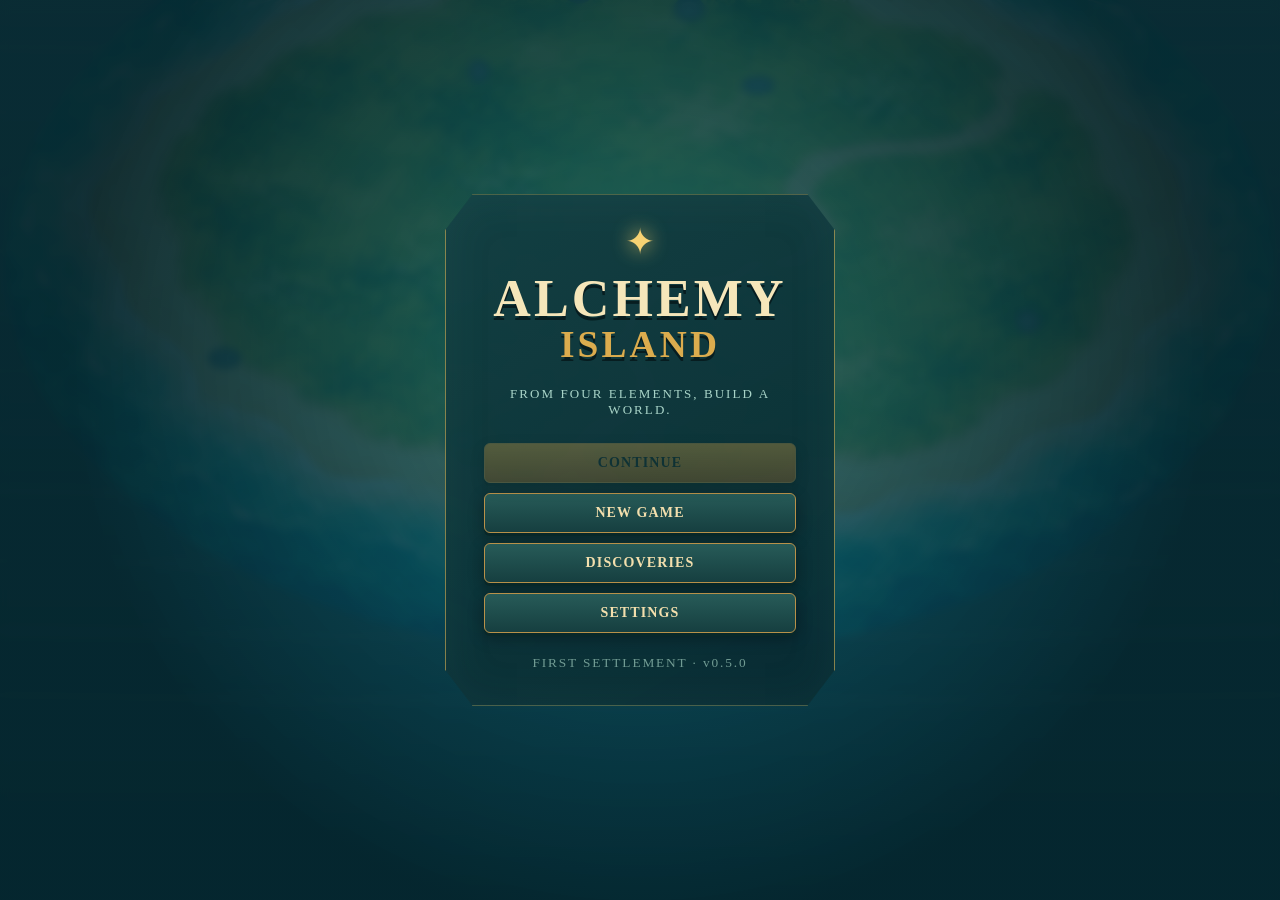
==== commit b3fb9fab: "feat: release First Settlement v0.5" ====
--- a/index.html
+++ b/index.html
@@ -1,7 +1,8 @@
 <!doctype html><html lang="en"><head><meta charset="utf-8"><meta name="viewport" content="width=device-width,initial-scale=1,viewport-fit=cover,user-scalable=no"><meta name="theme-color" content="#092c35"><title>Alchemy Island</title><meta name="description" content="From four elements, build a world."><link rel="manifest" href="manifest.webmanifest"><link rel="icon" type="image/svg+xml" href="data:image/svg+xml,%3Csvg xmlns='http://www.w3.org/2000/svg' viewBox='0 0 64 64'%3E%3Ccircle cx='32' cy='32' r='29' fill='%230b4650' stroke='%23e6b75c' stroke-width='4'/%3E%3Cpath d='M16 43c7-2 9-15 17-24 3 10 9 14 15 24-10 5-22 5-32 0' fill='%236fcf83'/%3E%3Cpath d='M21 43c8-5 17-4 23 0' fill='none' stroke='%23f4d486' stroke-width='3'/%3E%3C/svg%3E"><link rel="stylesheet" href="styles.css"></head><body>
 <canvas id="game" aria-label="Alchemy Island game world"></canvas>
-<div id="titleScreen" class="screen"><div class="title-card"><div class="sigil">✦</div><h1>ALCHEMY<br><span>ISLAND</span></h1><p>FROM FOUR ELEMENTS, BUILD A WORLD.</p><button id="continueBtn" class="primary">CONTINUE</button><button id="newBtn">NEW GAME</button><button id="titleJournalBtn">DISCOVERIES</button><button id="settingsBtn">SETTINGS</button><small>THE LIVING ISLAND · v0.4.0</small></div></div>
-<header id="hud" class="hidden"><div><div class="brand">ALCHEMY <b>ISLAND</b></div><div id="timeLabel">MORNING TIDE</div></div><div class="hud-actions"><button id="mapBtn">⌖ <span>ISLAND MAP</span></button><button id="journalBtn">☰ <span>JOURNAL</span></button><button id="gameSettingsBtn" aria-label="Open settings">⚙</button><button id="soundBtn" aria-label="Toggle sound">♪</button></div></header>
+<div id="titleScreen" class="screen"><div class="title-card"><div class="sigil">✦</div><h1>ALCHEMY<br><span>ISLAND</span></h1><p>FROM FOUR ELEMENTS, BUILD A WORLD.</p><button id="continueBtn" class="primary">CONTINUE</button><button id="newBtn">NEW GAME</button><button id="titleJournalBtn">DISCOVERIES</button><button id="settingsBtn">SETTINGS</button><small>FIRST SETTLEMENT · v0.5.0</small></div></div>
+<header id="hud" class="hidden"><div><div class="brand">ALCHEMY <b>ISLAND</b></div><div id="timeLabel">MORNING TIDE</div></div><div class="hud-actions"><button id="settlementBtn" aria-label="Open settlement overview">♟ <span>SETTLEMENT</span></button><button id="mapBtn">⌖ <span>MAP</span></button><button id="journalBtn">☰ <span>JOURNAL</span></button><button id="gameSettingsBtn" aria-label="Open settings">⚙</button><button id="soundBtn" aria-label="Toggle sound">♪</button></div></header>
+<div id="settlementStrip" class="hidden"><span id="populationChip">♟ 1</span><span id="foodChip">◆ 0</span><span id="waterChip">● 0</span><span id="moraleChip">♥ 50</span></div>
 <section id="alchemy" class="hidden panel"><div class="panel-head"><div><small>THE ALCHEMIST'S TABLE</small><h2>Combine elements</h2></div><button id="collapseBtn" aria-label="Collapse alchemy panel">⌄</button></div><div id="selected"><div class="slot" data-slot="0">Choose</div><span>＋</span><div class="slot" data-slot="1">Choose</div><button id="combineBtn" disabled>COMBINE</button></div><div id="categories"></div><div id="elements"></div><p id="hint">Select two discovered elements.</p></section>
 <button id="alchemyToggle" class="hidden" aria-label="Open alchemy table"><span class="toggle-mark">✦</span><span>ALCHEMY</span></button>
 <button id="interactBtn" class="hidden" aria-label="Interact with nearby landmark">E · INSPECT</button><div id="saveState" class="hidden">SAVED</div>
@@ -9,7 +10,9 @@
 <div id="discovery" class="modal hidden"><div class="discovery-card"><small>DISCOVERED</small><div id="discoveryIcon" class="big-icon"></div><h2 id="discoveryName"></h2><p id="discoveryText"></p><button id="discoveryClose">CONTINUE</button></div></div>
 <div id="journal" class="modal hidden"><div class="book"><button class="close" data-close="journal">×</button><div class="book-title"><small>THE ISLAND COMPENDIUM</small><h2>DISCOVERIES</h2><div id="progressText"></div><div class="progress"><i id="progressBar"></i></div></div><div id="journalTabs"></div><div id="journalGrid"></div><div id="stats"></div></div></div>
 <div id="map" class="modal hidden"><div class="map-card"><button class="close" data-close="map">×</button><small>THE KNOWN SHORE</small><h2>ISLAND MAP</h2><p id="mapProgress"></p><div id="mapCanvas" aria-label="Map of discovered island landmarks"></div><p class="map-key"><i></i> YOU ARE HERE &nbsp; ✦ DISCOVERED LANDMARK</p></div></div>
-<div id="settings" class="modal hidden"><div class="dialog"><button class="close" data-close="settings">×</button><h2>SETTINGS</h2><label><span>Sound</span><input id="soundSetting" type="checkbox" checked></label><label><span>Reduced motion</span><input id="motionSetting" type="checkbox"></label><label><span>Day &amp; night cycle</span><input id="cycleSetting" type="checkbox" checked></label><div class="version-row"><span>Version</span><strong>THE LIVING ISLAND · v0.4.0</strong></div><button id="updateBtn">CHECK FOR UPDATE</button><p id="updateStatus" aria-live="polite"></p><button id="resetBtn" class="danger">RESET SAVE</button><button id="resetConfirm" class="danger hidden">CONFIRM RESET</button></div></div>
+<div id="settlement" class="modal hidden"><div class="settlement-card"><button class="close" data-close="settlement">×</button><small>THE FIRST COMMUNITY</small><h2>SETTLEMENT</h2><div id="settlementSummary"></div><div id="resourceGrid"></div><h3>DAILY RHYTHM</h3><div id="jobs"></div><p id="settlementHint"></p></div></div>
+<div id="settings" class="modal hidden"><div class="dialog"><button class="close" data-close="settings">×</button><h2>SETTINGS</h2><label><span>Sound</span><input id="soundSetting" type="checkbox" checked></label><label><span>Reduced motion</span><input id="motionSetting" type="checkbox"></label><label><span>Day &amp; night cycle</span><input id="cycleSetting" type="checkbox" checked></label><div class="version-row"><span>Version</span><strong>FIRST SETTLEMENT · v0.5.0</strong></div><button id="updateBtn">CHECK FOR UPDATE</button><p id="updateStatus" aria-live="polite"></p><button id="resetBtn" class="danger">RESET SAVE</button><button id="resetConfirm" class="danger hidden">CONFIRM RESET</button></div></div>
+<div id="settlementMilestone" class="modal hidden"><div class="finale-card"><div class="settlement-emblem">♟</div><small>A HOME FOR MANY</small><h2>THE FIRST SETTLEMENT<br>ENDURES</h2><hr><p>THE ISLAND IS NO LONGER LONELY</p><button id="milestoneClose">CONTINUE BUILDING</button></div></div>
 <div id="opening" class="cinematic hidden"><p id="openingText"></p></div>
 <div id="finale" class="modal hidden"><div class="finale-card"><div class="bolt">ϟ</div><small>ELECTRICITY DISCOVERED</small><h2>THE AGE OF<br>DISCOVERY HAS BEGUN</h2><hr><p>VERTICAL SLICE COMPLETE</p><button id="finaleClose">CONTINUE EXPLORING</button></div></div>
 <div id="landmark" class="modal hidden"><div class="landmark-card"><button class="close" data-close="landmark">×</button><div id="landmarkIcon"></div><small>ISLAND JOURNAL</small><h2 id="landmarkName"></h2><p id="landmarkText"></p></div></div>
--- a/styles.css
+++ b/styles.css
@@ -2,3 +2,4 @@
 #interactBtn{position:fixed;z-index:8;left:50%;bottom:22px;transform:translateX(-50%);border-radius:24px;background:linear-gradient(#c49343,#80531f);color:#132e2e;animation:interactIn .22s ease-out}#saveState{position:fixed;z-index:8;left:18px;top:62px;color:#d9efdf;font:700 11px Georgia,serif;letter-spacing:.16em;opacity:.75}.version-row{display:flex;justify-content:space-between;align-items:center;gap:18px;padding:15px;border-bottom:1px solid #806337}.version-row strong{font-size:12px;color:#725021;text-align:right;letter-spacing:.05em}#updateBtn{display:block;width:100%;margin-top:16px;background:linear-gradient(#34786d,#1d514b)}#updateStatus{min-height:18px;margin:8px 0 0;text-align:center;color:#654a27;font-size:12px}.landmark-card{position:relative;text-align:center;width:min(420px,88vw);padding:34px 30px;background:linear-gradient(145deg,#f2dfaa,#cba864);color:#2c382e;border:3px double #654321;border-radius:12px;box-shadow:0 24px 80px #00191e}.landmark-card>div{font-size:54px;color:#32765f;margin:4px}.landmark-card small{letter-spacing:.18em;color:#765528}.landmark-card h2{font-size:30px;margin:8px}.landmark-card p{line-height:1.5;margin-bottom:4px}.world-label{pointer-events:none}@keyframes interactIn{from{opacity:0;transform:translateX(-50%) translateY(12px)}}
 @media(max-width:700px){#hud{height:54px;padding:calc(7px + env(safe-area-inset-top)) 10px 7px}.brand{font-size:12px}.hud-actions button span{display:none}.panel{left:0;right:0;top:auto;bottom:0;width:auto;max-height:min(50dvh,520px);padding:11px 12px calc(10px + env(safe-area-inset-bottom));border-width:3px 0 0;border-radius:16px 16px 0 0;box-shadow:0 -10px 38px #00191eaa,inset 0 0 0 2px #f7e6b5;display:flex;flex-direction:column}.panel-head{flex:0 0 auto}.panel-head small{font-size:10px}.panel-head h2{font-size:18px;margin:2px 0 7px}.panel-head button{min-width:40px;min-height:38px}#selected{flex:0 0 auto;grid-template-columns:1fr auto 1fr}.slot{height:48px}.slot b{font-size:12px}#combineBtn{min-height:42px;padding:8px}#categories{flex:0 0 auto;padding:7px 0 6px;scroll-snap-type:x proximity}#categories button{font-size:12px;padding:8px 11px;scroll-snap-align:start}#elements{min-height:0;max-height:none;grid-template-columns:repeat(5,minmax(61px,1fr));overflow-y:auto;overscroll-behavior:contain;padding:3px 3px 10px}.element{min-height:65px;padding:7px 3px}.element .ico{font-size:22px}.element b{font-size:11px}#hint{flex:0 0 auto;margin:5px 3px 0;min-height:14px}#alchemyToggle{right:14px;bottom:calc(18px + env(safe-area-inset-bottom));display:flex;gap:7px;align-items:center;min-height:52px;padding:10px 15px;border-radius:26px}.toggle-mark{color:#ffe58a;font-size:20px}#joystick{left:22px;bottom:calc(24px + env(safe-area-inset-bottom))}.book{padding:22px 10px}.book #journalGrid{grid-template-columns:repeat(3,1fr);padding:5px}.title-card h1{font-size:43px}#toast{bottom:calc(22px + env(safe-area-inset-bottom));max-width:88vw;white-space:normal;text-align:center}#interactBtn{bottom:calc(84px + env(safe-area-inset-bottom));font-size:12px;padding:9px 14px}#saveState{top:calc(56px + env(safe-area-inset-top));left:10px}}@media(max-width:420px){#elements{grid-template-columns:repeat(4,minmax(61px,1fr))}.panel{max-height:52dvh}}@media(pointer:fine){#joystick{display:none!important}}
 #timeLabel{margin-top:3px;color:#a9d4c8;font:700 10px Georgia,serif;letter-spacing:.16em;text-shadow:0 2px 5px #000}.map-card{position:relative;width:min(650px,92vw);padding:28px;text-align:center;color:#29382e;background:linear-gradient(145deg,#efdca6,#c99e58);border:5px double #654321;border-radius:12px;box-shadow:0 28px 90px #00191e}.map-card>small{letter-spacing:.2em;color:#765528}.map-card h2{margin:5px 0}.map-card>p{margin:7px}.map-card .close{position:absolute}#mapCanvas{position:relative;width:100%;aspect-ratio:1.75;margin:16px 0;background:radial-gradient(ellipse at center,#79ad68 0 55%,#e6c778 56% 66%,#277f91 67%);border:3px solid #6c4a27;border-radius:50%;overflow:hidden;box-shadow:inset 0 0 35px #315c4d88}.map-pin{position:absolute;transform:translate(-50%,-50%);color:#ffe595;font-size:24px;text-shadow:0 2px 4px #173c34;animation:pulse .8s alternate infinite}.map-pin span{display:block;margin-top:-3px;color:#20372f;font:700 9px Georgia,serif;text-shadow:0 1px #f6dda0;white-space:nowrap}.player-pin{position:absolute;width:13px;height:13px;border-radius:50%;background:#f3f0cf;border:3px solid #245b56;transform:translate(-50%,-50%);box-shadow:0 0 0 4px #f3f0cf66}.map-key{font-size:10px;letter-spacing:.08em}.map-key i{display:inline-block;width:9px;height:9px;border-radius:50%;background:#f3f0cf;border:2px solid #245b56}@media(max-width:700px){#hud{height:58px}.hud-actions button{padding:8px 10px}.map-card{padding:24px 12px}.map-pin span{font-size:8px}#saveState{top:calc(60px + env(safe-area-inset-top))}}
+#settlementStrip{position:fixed;z-index:8;left:50%;top:68px;transform:translateX(-50%);display:flex;gap:6px;padding:5px 7px;background:#082e35d9;border:1px solid #d5ad5c88;border-radius:18px;box-shadow:0 5px 18px #001b23aa;backdrop-filter:blur(8px)}#settlementStrip span{min-width:54px;color:#f5dfa8;font:700 11px Georgia,serif;letter-spacing:.05em;text-align:center}.settlement-card{position:relative;width:min(660px,92vw);max-height:90vh;overflow:auto;padding:30px;color:#26372e;background:linear-gradient(145deg,#f2dfaa,#c79d59);border:5px double #654321;border-radius:12px;box-shadow:0 28px 90px #00191e}.settlement-card>small{display:block;text-align:center;letter-spacing:.2em;color:#765528}.settlement-card h2,.settlement-card h3{text-align:center;margin:6px 0 14px}.settlement-card h3{font-size:13px;letter-spacing:.16em;color:#725021}.settlement-card .close{position:absolute}.settlement-hero{text-align:center;margin:8px 0 18px}.settlement-hero b{display:block;font-size:42px;color:#245f54}.settlement-hero span{font-size:12px;letter-spacing:.1em}.resource-grid{display:grid;grid-template-columns:repeat(4,1fr);gap:8px}.resource-card{padding:12px 6px;text-align:center;background:#fff2c485;border:1px solid #98723b;border-radius:8px}.resource-card b{display:block;font-size:23px;color:#285f54}.resource-card small{font-size:9px;letter-spacing:.1em;color:#725021}.job-row{display:grid;grid-template-columns:auto 1fr auto;align-items:center;gap:10px;margin:7px 0;padding:10px 12px;background:#315e5220;border-left:4px solid #315e52;border-radius:5px}.job-row b{font-size:12px}.job-row span{font-size:11px;color:#6b4c29}.job-row em{font-style:normal;font-size:18px}#settlementHint{text-align:center;font-style:italic;color:#6b4c29}.settlement-emblem{font-size:66px;color:#f8d777;text-shadow:0 0 24px #fff}.panel{backdrop-filter:blur(8px)}@media(max-width:700px){#settlementStrip{top:calc(61px + env(safe-area-inset-top));max-width:94vw}#settlementStrip span{min-width:44px;font-size:10px}.settlement-card{padding:25px 12px}.resource-grid{grid-template-columns:repeat(2,1fr)}.panel{max-height:46dvh}#elements{grid-template-columns:repeat(4,minmax(62px,1fr))}.hud-actions{gap:5px}.hud-actions button{min-width:43px;padding:8px}.brand{max-width:150px}}@media(max-width:420px){.panel{max-height:45dvh}.hud-actions{gap:4px}.hud-actions button{min-width:40px;padding:7px}}
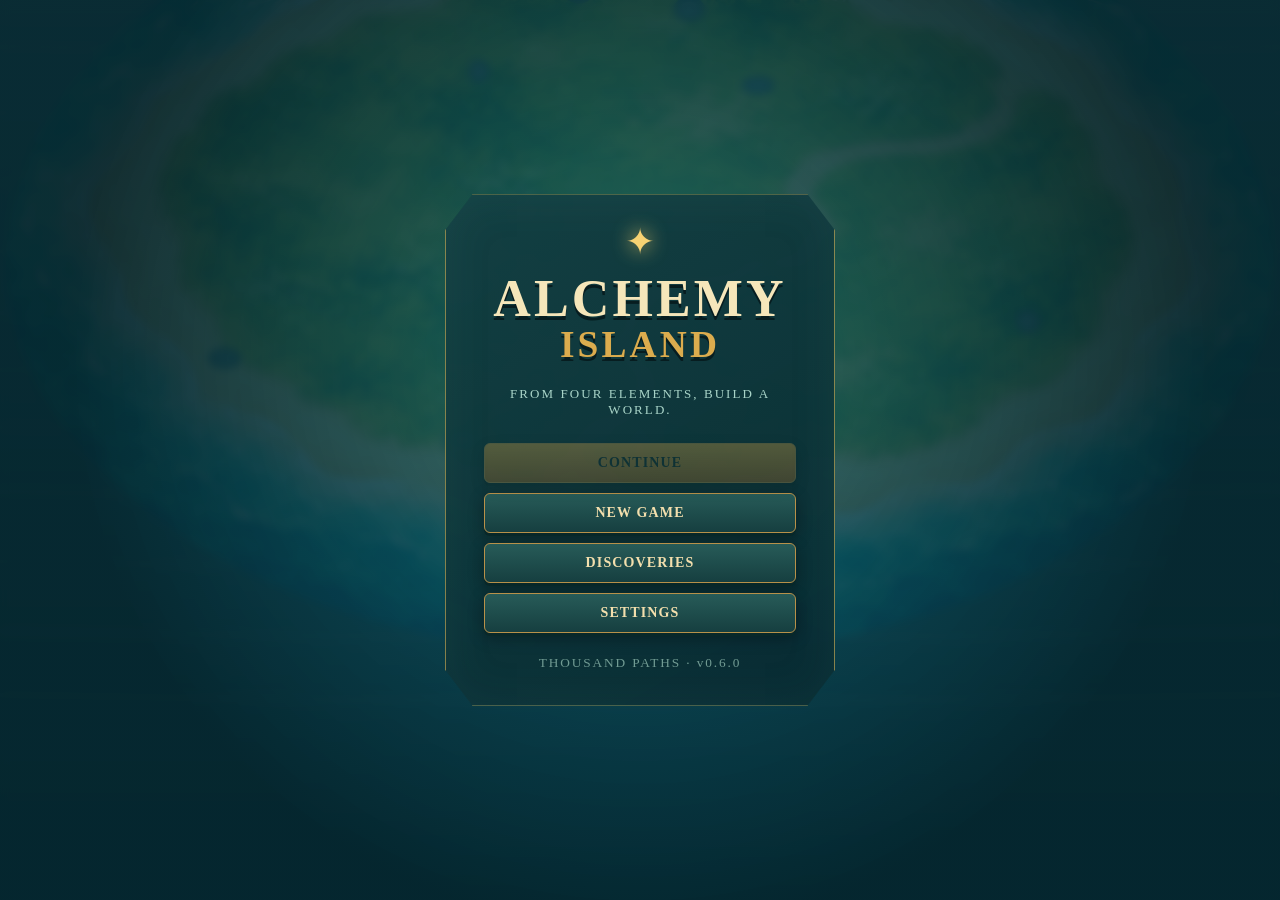
==== commit c40e1218: "feat: release Thousand Paths v0.6" ====
--- a/index.html
+++ b/index.html
@@ -1,9 +1,9 @@
 <!doctype html><html lang="en"><head><meta charset="utf-8"><meta name="viewport" content="width=device-width,initial-scale=1,viewport-fit=cover,user-scalable=no"><meta name="theme-color" content="#092c35"><title>Alchemy Island</title><meta name="description" content="From four elements, build a world."><link rel="manifest" href="manifest.webmanifest"><link rel="icon" type="image/svg+xml" href="data:image/svg+xml,%3Csvg xmlns='http://www.w3.org/2000/svg' viewBox='0 0 64 64'%3E%3Ccircle cx='32' cy='32' r='29' fill='%230b4650' stroke='%23e6b75c' stroke-width='4'/%3E%3Cpath d='M16 43c7-2 9-15 17-24 3 10 9 14 15 24-10 5-22 5-32 0' fill='%236fcf83'/%3E%3Cpath d='M21 43c8-5 17-4 23 0' fill='none' stroke='%23f4d486' stroke-width='3'/%3E%3C/svg%3E"><link rel="stylesheet" href="styles.css"></head><body>
 <canvas id="game" aria-label="Alchemy Island game world"></canvas>
-<div id="titleScreen" class="screen"><div class="title-card"><div class="sigil">✦</div><h1>ALCHEMY<br><span>ISLAND</span></h1><p>FROM FOUR ELEMENTS, BUILD A WORLD.</p><button id="continueBtn" class="primary">CONTINUE</button><button id="newBtn">NEW GAME</button><button id="titleJournalBtn">DISCOVERIES</button><button id="settingsBtn">SETTINGS</button><small>FIRST SETTLEMENT · v0.5.0</small></div></div>
+<div id="titleScreen" class="screen"><div class="title-card"><div class="sigil">✦</div><h1>ALCHEMY<br><span>ISLAND</span></h1><p>FROM FOUR ELEMENTS, BUILD A WORLD.</p><button id="continueBtn" class="primary">CONTINUE</button><button id="newBtn">NEW GAME</button><button id="titleJournalBtn">DISCOVERIES</button><button id="settingsBtn">SETTINGS</button><small>THOUSAND PATHS · v0.6.0</small></div></div>
 <header id="hud" class="hidden"><div><div class="brand">ALCHEMY <b>ISLAND</b></div><div id="timeLabel">MORNING TIDE</div></div><div class="hud-actions"><button id="settlementBtn" aria-label="Open settlement overview">♟ <span>SETTLEMENT</span></button><button id="mapBtn">⌖ <span>MAP</span></button><button id="journalBtn">☰ <span>JOURNAL</span></button><button id="gameSettingsBtn" aria-label="Open settings">⚙</button><button id="soundBtn" aria-label="Toggle sound">♪</button></div></header>
 <div id="settlementStrip" class="hidden"><span id="populationChip">♟ 1</span><span id="foodChip">◆ 0</span><span id="waterChip">● 0</span><span id="moraleChip">♥ 50</span></div>
-<section id="alchemy" class="hidden panel"><div class="panel-head"><div><small>THE ALCHEMIST'S TABLE</small><h2>Combine elements</h2></div><button id="collapseBtn" aria-label="Collapse alchemy panel">⌄</button></div><div id="selected"><div class="slot" data-slot="0">Choose</div><span>＋</span><div class="slot" data-slot="1">Choose</div><button id="combineBtn" disabled>COMBINE</button></div><div id="categories"></div><div id="elements"></div><p id="hint">Select two discovered elements.</p></section>
+<section id="alchemy" class="hidden panel"><div class="panel-head"><div><small>THE ALCHEMIST'S TABLE</small><h2>Combine elements</h2></div><button id="collapseBtn" aria-label="Collapse alchemy panel">⌄</button></div><div id="selected"><div class="slot" data-slot="0">Choose</div><span>＋</span><div class="slot" data-slot="1">Choose</div><button id="combineBtn" disabled>COMBINE</button></div><div id="categories"></div><div class="element-search"><span>⌕</span><input id="elementSearch" type="search" placeholder="Search discoveries" autocomplete="off" aria-label="Search discovered elements"><b id="elementCount"></b></div><div id="elements"></div><p id="hint">Select two discovered elements.</p></section>
 <button id="alchemyToggle" class="hidden" aria-label="Open alchemy table"><span class="toggle-mark">✦</span><span>ALCHEMY</span></button>
 <button id="interactBtn" class="hidden" aria-label="Interact with nearby landmark">E · INSPECT</button><div id="saveState" class="hidden">SAVED</div>
 <div id="toast" aria-live="polite"></div>
@@ -11,7 +11,7 @@
 <div id="journal" class="modal hidden"><div class="book"><button class="close" data-close="journal">×</button><div class="book-title"><small>THE ISLAND COMPENDIUM</small><h2>DISCOVERIES</h2><div id="progressText"></div><div class="progress"><i id="progressBar"></i></div></div><div id="journalTabs"></div><div id="journalGrid"></div><div id="stats"></div></div></div>
 <div id="map" class="modal hidden"><div class="map-card"><button class="close" data-close="map">×</button><small>THE KNOWN SHORE</small><h2>ISLAND MAP</h2><p id="mapProgress"></p><div id="mapCanvas" aria-label="Map of discovered island landmarks"></div><p class="map-key"><i></i> YOU ARE HERE &nbsp; ✦ DISCOVERED LANDMARK</p></div></div>
 <div id="settlement" class="modal hidden"><div class="settlement-card"><button class="close" data-close="settlement">×</button><small>THE FIRST COMMUNITY</small><h2>SETTLEMENT</h2><div id="settlementSummary"></div><div id="resourceGrid"></div><h3>DAILY RHYTHM</h3><div id="jobs"></div><p id="settlementHint"></p></div></div>
-<div id="settings" class="modal hidden"><div class="dialog"><button class="close" data-close="settings">×</button><h2>SETTINGS</h2><label><span>Sound</span><input id="soundSetting" type="checkbox" checked></label><label><span>Reduced motion</span><input id="motionSetting" type="checkbox"></label><label><span>Day &amp; night cycle</span><input id="cycleSetting" type="checkbox" checked></label><div class="version-row"><span>Version</span><strong>FIRST SETTLEMENT · v0.5.0</strong></div><button id="updateBtn">CHECK FOR UPDATE</button><p id="updateStatus" aria-live="polite"></p><button id="resetBtn" class="danger">RESET SAVE</button><button id="resetConfirm" class="danger hidden">CONFIRM RESET</button></div></div>
+<div id="settings" class="modal hidden"><div class="dialog"><button class="close" data-close="settings">×</button><h2>SETTINGS</h2><label><span>Sound</span><input id="soundSetting" type="checkbox" checked></label><label><span>Reduced motion</span><input id="motionSetting" type="checkbox"></label><label><span>Day &amp; night cycle</span><input id="cycleSetting" type="checkbox" checked></label><div class="version-row"><span>Version</span><strong>THOUSAND PATHS · v0.6.0</strong></div><button id="updateBtn">CHECK FOR UPDATE</button><p id="updateStatus" aria-live="polite"></p><button id="resetBtn" class="danger">RESET SAVE</button><button id="resetConfirm" class="danger hidden">CONFIRM RESET</button></div></div>
 <div id="settlementMilestone" class="modal hidden"><div class="finale-card"><div class="settlement-emblem">♟</div><small>A HOME FOR MANY</small><h2>THE FIRST SETTLEMENT<br>ENDURES</h2><hr><p>THE ISLAND IS NO LONGER LONELY</p><button id="milestoneClose">CONTINUE BUILDING</button></div></div>
 <div id="opening" class="cinematic hidden"><p id="openingText"></p></div>
 <div id="finale" class="modal hidden"><div class="finale-card"><div class="bolt">ϟ</div><small>ELECTRICITY DISCOVERED</small><h2>THE AGE OF<br>DISCOVERY HAS BEGUN</h2><hr><p>VERTICAL SLICE COMPLETE</p><button id="finaleClose">CONTINUE EXPLORING</button></div></div>
--- a/styles.css
+++ b/styles.css
@@ -3,3 +3,4 @@
 @media(max-width:700px){#hud{height:54px;padding:calc(7px + env(safe-area-inset-top)) 10px 7px}.brand{font-size:12px}.hud-actions button span{display:none}.panel{left:0;right:0;top:auto;bottom:0;width:auto;max-height:min(50dvh,520px);padding:11px 12px calc(10px + env(safe-area-inset-bottom));border-width:3px 0 0;border-radius:16px 16px 0 0;box-shadow:0 -10px 38px #00191eaa,inset 0 0 0 2px #f7e6b5;display:flex;flex-direction:column}.panel-head{flex:0 0 auto}.panel-head small{font-size:10px}.panel-head h2{font-size:18px;margin:2px 0 7px}.panel-head button{min-width:40px;min-height:38px}#selected{flex:0 0 auto;grid-template-columns:1fr auto 1fr}.slot{height:48px}.slot b{font-size:12px}#combineBtn{min-height:42px;padding:8px}#categories{flex:0 0 auto;padding:7px 0 6px;scroll-snap-type:x proximity}#categories button{font-size:12px;padding:8px 11px;scroll-snap-align:start}#elements{min-height:0;max-height:none;grid-template-columns:repeat(5,minmax(61px,1fr));overflow-y:auto;overscroll-behavior:contain;padding:3px 3px 10px}.element{min-height:65px;padding:7px 3px}.element .ico{font-size:22px}.element b{font-size:11px}#hint{flex:0 0 auto;margin:5px 3px 0;min-height:14px}#alchemyToggle{right:14px;bottom:calc(18px + env(safe-area-inset-bottom));display:flex;gap:7px;align-items:center;min-height:52px;padding:10px 15px;border-radius:26px}.toggle-mark{color:#ffe58a;font-size:20px}#joystick{left:22px;bottom:calc(24px + env(safe-area-inset-bottom))}.book{padding:22px 10px}.book #journalGrid{grid-template-columns:repeat(3,1fr);padding:5px}.title-card h1{font-size:43px}#toast{bottom:calc(22px + env(safe-area-inset-bottom));max-width:88vw;white-space:normal;text-align:center}#interactBtn{bottom:calc(84px + env(safe-area-inset-bottom));font-size:12px;padding:9px 14px}#saveState{top:calc(56px + env(safe-area-inset-top));left:10px}}@media(max-width:420px){#elements{grid-template-columns:repeat(4,minmax(61px,1fr))}.panel{max-height:52dvh}}@media(pointer:fine){#joystick{display:none!important}}
 #timeLabel{margin-top:3px;color:#a9d4c8;font:700 10px Georgia,serif;letter-spacing:.16em;text-shadow:0 2px 5px #000}.map-card{position:relative;width:min(650px,92vw);padding:28px;text-align:center;color:#29382e;background:linear-gradient(145deg,#efdca6,#c99e58);border:5px double #654321;border-radius:12px;box-shadow:0 28px 90px #00191e}.map-card>small{letter-spacing:.2em;color:#765528}.map-card h2{margin:5px 0}.map-card>p{margin:7px}.map-card .close{position:absolute}#mapCanvas{position:relative;width:100%;aspect-ratio:1.75;margin:16px 0;background:radial-gradient(ellipse at center,#79ad68 0 55%,#e6c778 56% 66%,#277f91 67%);border:3px solid #6c4a27;border-radius:50%;overflow:hidden;box-shadow:inset 0 0 35px #315c4d88}.map-pin{position:absolute;transform:translate(-50%,-50%);color:#ffe595;font-size:24px;text-shadow:0 2px 4px #173c34;animation:pulse .8s alternate infinite}.map-pin span{display:block;margin-top:-3px;color:#20372f;font:700 9px Georgia,serif;text-shadow:0 1px #f6dda0;white-space:nowrap}.player-pin{position:absolute;width:13px;height:13px;border-radius:50%;background:#f3f0cf;border:3px solid #245b56;transform:translate(-50%,-50%);box-shadow:0 0 0 4px #f3f0cf66}.map-key{font-size:10px;letter-spacing:.08em}.map-key i{display:inline-block;width:9px;height:9px;border-radius:50%;background:#f3f0cf;border:2px solid #245b56}@media(max-width:700px){#hud{height:58px}.hud-actions button{padding:8px 10px}.map-card{padding:24px 12px}.map-pin span{font-size:8px}#saveState{top:calc(60px + env(safe-area-inset-top))}}
 #settlementStrip{position:fixed;z-index:8;left:50%;top:68px;transform:translateX(-50%);display:flex;gap:6px;padding:5px 7px;background:#082e35d9;border:1px solid #d5ad5c88;border-radius:18px;box-shadow:0 5px 18px #001b23aa;backdrop-filter:blur(8px)}#settlementStrip span{min-width:54px;color:#f5dfa8;font:700 11px Georgia,serif;letter-spacing:.05em;text-align:center}.settlement-card{position:relative;width:min(660px,92vw);max-height:90vh;overflow:auto;padding:30px;color:#26372e;background:linear-gradient(145deg,#f2dfaa,#c79d59);border:5px double #654321;border-radius:12px;box-shadow:0 28px 90px #00191e}.settlement-card>small{display:block;text-align:center;letter-spacing:.2em;color:#765528}.settlement-card h2,.settlement-card h3{text-align:center;margin:6px 0 14px}.settlement-card h3{font-size:13px;letter-spacing:.16em;color:#725021}.settlement-card .close{position:absolute}.settlement-hero{text-align:center;margin:8px 0 18px}.settlement-hero b{display:block;font-size:42px;color:#245f54}.settlement-hero span{font-size:12px;letter-spacing:.1em}.resource-grid{display:grid;grid-template-columns:repeat(4,1fr);gap:8px}.resource-card{padding:12px 6px;text-align:center;background:#fff2c485;border:1px solid #98723b;border-radius:8px}.resource-card b{display:block;font-size:23px;color:#285f54}.resource-card small{font-size:9px;letter-spacing:.1em;color:#725021}.job-row{display:grid;grid-template-columns:auto 1fr auto;align-items:center;gap:10px;margin:7px 0;padding:10px 12px;background:#315e5220;border-left:4px solid #315e52;border-radius:5px}.job-row b{font-size:12px}.job-row span{font-size:11px;color:#6b4c29}.job-row em{font-style:normal;font-size:18px}#settlementHint{text-align:center;font-style:italic;color:#6b4c29}.settlement-emblem{font-size:66px;color:#f8d777;text-shadow:0 0 24px #fff}.panel{backdrop-filter:blur(8px)}@media(max-width:700px){#settlementStrip{top:calc(61px + env(safe-area-inset-top));max-width:94vw}#settlementStrip span{min-width:44px;font-size:10px}.settlement-card{padding:25px 12px}.resource-grid{grid-template-columns:repeat(2,1fr)}.panel{max-height:46dvh}#elements{grid-template-columns:repeat(4,minmax(62px,1fr))}.hud-actions{gap:5px}.hud-actions button{min-width:43px;padding:8px}.brand{max-width:150px}}@media(max-width:420px){.panel{max-height:45dvh}.hud-actions{gap:4px}.hud-actions button{min-width:40px;padding:7px}}
+.element-search{position:relative;display:flex;align-items:center;gap:8px;margin:5px 2px 8px;padding:7px 10px;background:#fff3ca99;border:1px solid #9b743c;border-radius:7px}.element-search span{font-size:20px;color:#765528}.element-search input{flex:1;min-width:0;border:0;outline:0;background:transparent;color:#26372e;font:700 14px Georgia,serif}.element-search input::placeholder{color:#76552899}.element-search b{font-size:10px;color:#765528;white-space:nowrap}.empty-elements{grid-column:1/-1;padding:35px;text-align:center;color:#765528;font-style:italic}.panel{width:min(500px,calc(100vw - 36px));max-height:82vh}@media(max-width:700px){.panel{width:calc(100vw - 8px);max-width:none;height:78dvh;max-height:78dvh}.panel-head h2{font-size:21px}.slot{height:56px}#elements{flex:1;max-height:none;align-content:start;grid-template-columns:repeat(4,minmax(62px,1fr))}.element{min-height:74px}.element-search{flex:0 0 auto;margin:3px 2px 6px}#hint{padding-bottom:2px}}@media(max-width:420px){.panel{height:80dvh;max-height:80dvh}}
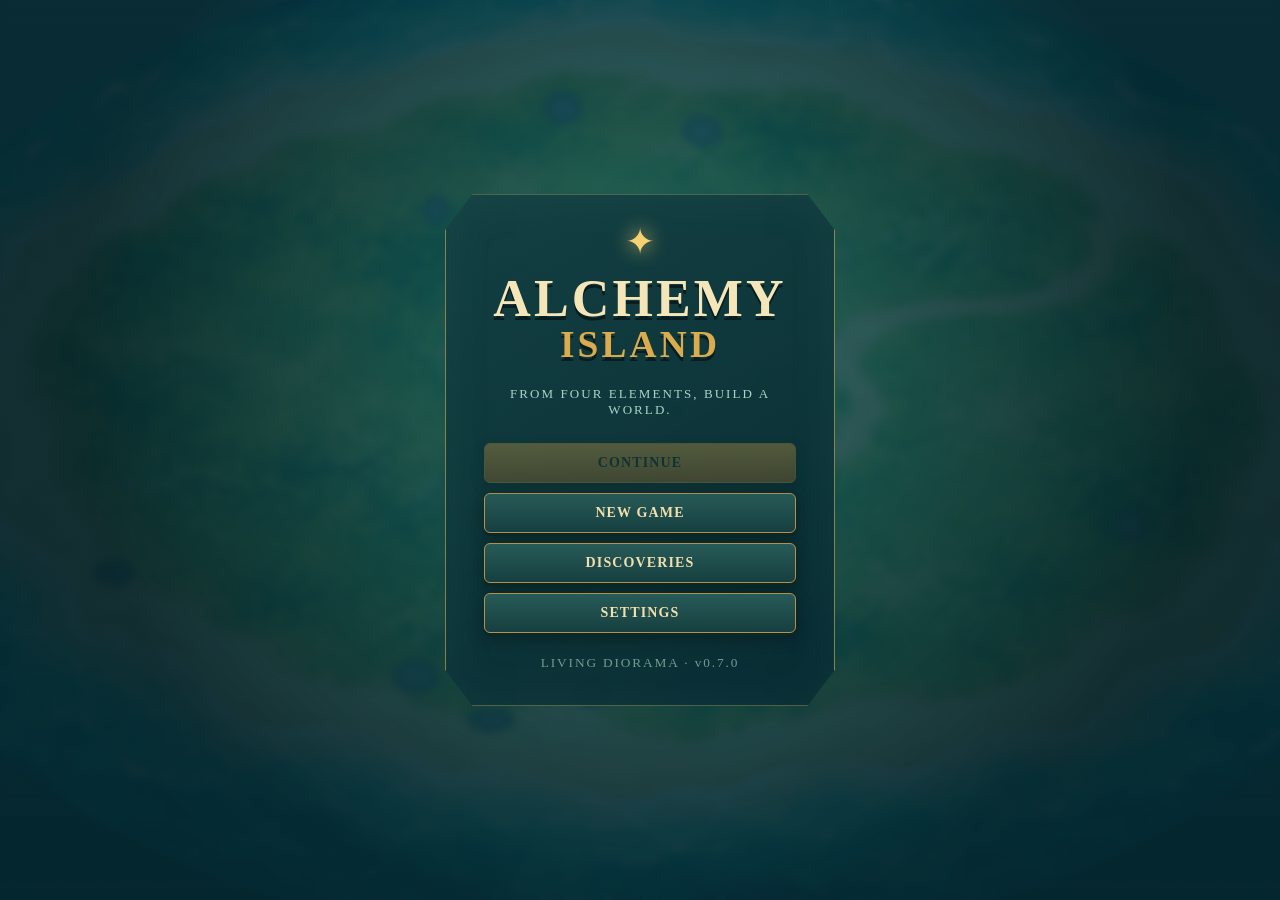
==== commit 22020d65: "feat: turn island into living diorama" ====
--- a/index.html
+++ b/index.html
@@ -1,20 +1,19 @@
 <!doctype html><html lang="en"><head><meta charset="utf-8"><meta name="viewport" content="width=device-width,initial-scale=1,viewport-fit=cover,user-scalable=no"><meta name="theme-color" content="#092c35"><title>Alchemy Island</title><meta name="description" content="From four elements, build a world."><link rel="manifest" href="manifest.webmanifest"><link rel="icon" type="image/svg+xml" href="data:image/svg+xml,%3Csvg xmlns='http://www.w3.org/2000/svg' viewBox='0 0 64 64'%3E%3Ccircle cx='32' cy='32' r='29' fill='%230b4650' stroke='%23e6b75c' stroke-width='4'/%3E%3Cpath d='M16 43c7-2 9-15 17-24 3 10 9 14 15 24-10 5-22 5-32 0' fill='%236fcf83'/%3E%3Cpath d='M21 43c8-5 17-4 23 0' fill='none' stroke='%23f4d486' stroke-width='3'/%3E%3C/svg%3E"><link rel="stylesheet" href="styles.css"></head><body>
 <canvas id="game" aria-label="Alchemy Island game world"></canvas>
-<div id="titleScreen" class="screen"><div class="title-card"><div class="sigil">✦</div><h1>ALCHEMY<br><span>ISLAND</span></h1><p>FROM FOUR ELEMENTS, BUILD A WORLD.</p><button id="continueBtn" class="primary">CONTINUE</button><button id="newBtn">NEW GAME</button><button id="titleJournalBtn">DISCOVERIES</button><button id="settingsBtn">SETTINGS</button><small>THOUSAND PATHS · v0.6.0</small></div></div>
+<div id="titleScreen" class="screen"><div class="title-card"><div class="sigil">✦</div><h1>ALCHEMY<br><span>ISLAND</span></h1><p>FROM FOUR ELEMENTS, BUILD A WORLD.</p><button id="continueBtn" class="primary">CONTINUE</button><button id="newBtn">NEW GAME</button><button id="titleJournalBtn">DISCOVERIES</button><button id="settingsBtn">SETTINGS</button><small>LIVING DIORAMA · v0.7.0</small></div></div>
 <header id="hud" class="hidden"><div><div class="brand">ALCHEMY <b>ISLAND</b></div><div id="timeLabel">MORNING TIDE</div></div><div class="hud-actions"><button id="settlementBtn" aria-label="Open settlement overview">♟ <span>SETTLEMENT</span></button><button id="mapBtn">⌖ <span>MAP</span></button><button id="journalBtn">☰ <span>JOURNAL</span></button><button id="gameSettingsBtn" aria-label="Open settings">⚙</button><button id="soundBtn" aria-label="Toggle sound">♪</button></div></header>
 <div id="settlementStrip" class="hidden"><span id="populationChip">♟ 1</span><span id="foodChip">◆ 0</span><span id="waterChip">● 0</span><span id="moraleChip">♥ 50</span></div>
 <section id="alchemy" class="hidden panel"><div class="panel-head"><div><small>THE ALCHEMIST'S TABLE</small><h2>Combine elements</h2></div><button id="collapseBtn" aria-label="Collapse alchemy panel">⌄</button></div><div id="selected"><div class="slot" data-slot="0">Choose</div><span>＋</span><div class="slot" data-slot="1">Choose</div><button id="combineBtn" disabled>COMBINE</button></div><div id="categories"></div><div class="element-search"><span>⌕</span><input id="elementSearch" type="search" placeholder="Search discoveries" autocomplete="off" aria-label="Search discovered elements"><b id="elementCount"></b></div><div id="elements"></div><p id="hint">Select two discovered elements.</p></section>
 <button id="alchemyToggle" class="hidden" aria-label="Open alchemy table"><span class="toggle-mark">✦</span><span>ALCHEMY</span></button>
-<button id="interactBtn" class="hidden" aria-label="Interact with nearby landmark">E · INSPECT</button><div id="saveState" class="hidden">SAVED</div>
+<div id="cameraControls" class="hidden" aria-label="World camera controls"><button id="zoomOut" aria-label="Zoom out">−</button><button id="recenter" aria-label="Recenter island">⌾</button><button id="zoomIn" aria-label="Zoom in">＋</button><small>DRAG TO PAN · PINCH TO ZOOM · TAP TO INSPECT</small></div><div id="saveState" class="hidden">SAVED</div>
 <div id="toast" aria-live="polite"></div>
 <div id="discovery" class="modal hidden"><div class="discovery-card"><small>DISCOVERED</small><div id="discoveryIcon" class="big-icon"></div><h2 id="discoveryName"></h2><p id="discoveryText"></p><button id="discoveryClose">CONTINUE</button></div></div>
 <div id="journal" class="modal hidden"><div class="book"><button class="close" data-close="journal">×</button><div class="book-title"><small>THE ISLAND COMPENDIUM</small><h2>DISCOVERIES</h2><div id="progressText"></div><div class="progress"><i id="progressBar"></i></div></div><div id="journalTabs"></div><div id="journalGrid"></div><div id="stats"></div></div></div>
-<div id="map" class="modal hidden"><div class="map-card"><button class="close" data-close="map">×</button><small>THE KNOWN SHORE</small><h2>ISLAND MAP</h2><p id="mapProgress"></p><div id="mapCanvas" aria-label="Map of discovered island landmarks"></div><p class="map-key"><i></i> YOU ARE HERE &nbsp; ✦ DISCOVERED LANDMARK</p></div></div>
+<div id="map" class="modal hidden"><div class="map-card"><button class="close" data-close="map">×</button><small>THE KNOWN SHORE</small><h2>ISLAND MAP</h2><p id="mapProgress"></p><div id="mapCanvas" aria-label="Map of discovered island landmarks"></div><p class="map-key">✦ TAP A DISCOVERED LANDMARK IN THE WORLD TO INSPECT IT</p></div></div>
 <div id="settlement" class="modal hidden"><div class="settlement-card"><button class="close" data-close="settlement">×</button><small>THE FIRST COMMUNITY</small><h2>SETTLEMENT</h2><div id="settlementSummary"></div><div id="resourceGrid"></div><h3>DAILY RHYTHM</h3><div id="jobs"></div><p id="settlementHint"></p></div></div>
-<div id="settings" class="modal hidden"><div class="dialog"><button class="close" data-close="settings">×</button><h2>SETTINGS</h2><label><span>Sound</span><input id="soundSetting" type="checkbox" checked></label><label><span>Reduced motion</span><input id="motionSetting" type="checkbox"></label><label><span>Day &amp; night cycle</span><input id="cycleSetting" type="checkbox" checked></label><div class="version-row"><span>Version</span><strong>THOUSAND PATHS · v0.6.0</strong></div><button id="updateBtn">CHECK FOR UPDATE</button><p id="updateStatus" aria-live="polite"></p><button id="resetBtn" class="danger">RESET SAVE</button><button id="resetConfirm" class="danger hidden">CONFIRM RESET</button></div></div>
+<div id="settings" class="modal hidden"><div class="dialog"><button class="close" data-close="settings">×</button><h2>SETTINGS</h2><label><span>Sound</span><input id="soundSetting" type="checkbox" checked></label><label><span>Reduced motion</span><input id="motionSetting" type="checkbox"></label><label><span>Day &amp; night cycle</span><input id="cycleSetting" type="checkbox" checked></label><div class="version-row"><span>Version</span><strong>LIVING DIORAMA · v0.7.0</strong></div><button id="updateBtn">CHECK FOR UPDATE</button><p id="updateStatus" aria-live="polite"></p><button id="resetBtn" class="danger">RESET SAVE</button><button id="resetConfirm" class="danger hidden">CONFIRM RESET</button></div></div>
 <div id="settlementMilestone" class="modal hidden"><div class="finale-card"><div class="settlement-emblem">♟</div><small>A HOME FOR MANY</small><h2>THE FIRST SETTLEMENT<br>ENDURES</h2><hr><p>THE ISLAND IS NO LONGER LONELY</p><button id="milestoneClose">CONTINUE BUILDING</button></div></div>
 <div id="opening" class="cinematic hidden"><p id="openingText"></p></div>
 <div id="finale" class="modal hidden"><div class="finale-card"><div class="bolt">ϟ</div><small>ELECTRICITY DISCOVERED</small><h2>THE AGE OF<br>DISCOVERY HAS BEGUN</h2><hr><p>VERTICAL SLICE COMPLETE</p><button id="finaleClose">CONTINUE EXPLORING</button></div></div>
 <div id="landmark" class="modal hidden"><div class="landmark-card"><button class="close" data-close="landmark">×</button><div id="landmarkIcon"></div><small>ISLAND JOURNAL</small><h2 id="landmarkName"></h2><p id="landmarkText"></p></div></div>
-<div id="joystick" class="hidden"><div id="stick"></div></div>
 <script src="game.js"></script></body></html>
--- a/styles.css
+++ b/styles.css
@@ -3,4 +3,4 @@
 @media(max-width:700px){#hud{height:54px;padding:calc(7px + env(safe-area-inset-top)) 10px 7px}.brand{font-size:12px}.hud-actions button span{display:none}.panel{left:0;right:0;top:auto;bottom:0;width:auto;max-height:min(50dvh,520px);padding:11px 12px calc(10px + env(safe-area-inset-bottom));border-width:3px 0 0;border-radius:16px 16px 0 0;box-shadow:0 -10px 38px #00191eaa,inset 0 0 0 2px #f7e6b5;display:flex;flex-direction:column}.panel-head{flex:0 0 auto}.panel-head small{font-size:10px}.panel-head h2{font-size:18px;margin:2px 0 7px}.panel-head button{min-width:40px;min-height:38px}#selected{flex:0 0 auto;grid-template-columns:1fr auto 1fr}.slot{height:48px}.slot b{font-size:12px}#combineBtn{min-height:42px;padding:8px}#categories{flex:0 0 auto;padding:7px 0 6px;scroll-snap-type:x proximity}#categories button{font-size:12px;padding:8px 11px;scroll-snap-align:start}#elements{min-height:0;max-height:none;grid-template-columns:repeat(5,minmax(61px,1fr));overflow-y:auto;overscroll-behavior:contain;padding:3px 3px 10px}.element{min-height:65px;padding:7px 3px}.element .ico{font-size:22px}.element b{font-size:11px}#hint{flex:0 0 auto;margin:5px 3px 0;min-height:14px}#alchemyToggle{right:14px;bottom:calc(18px + env(safe-area-inset-bottom));display:flex;gap:7px;align-items:center;min-height:52px;padding:10px 15px;border-radius:26px}.toggle-mark{color:#ffe58a;font-size:20px}#joystick{left:22px;bottom:calc(24px + env(safe-area-inset-bottom))}.book{padding:22px 10px}.book #journalGrid{grid-template-columns:repeat(3,1fr);padding:5px}.title-card h1{font-size:43px}#toast{bottom:calc(22px + env(safe-area-inset-bottom));max-width:88vw;white-space:normal;text-align:center}#interactBtn{bottom:calc(84px + env(safe-area-inset-bottom));font-size:12px;padding:9px 14px}#saveState{top:calc(56px + env(safe-area-inset-top));left:10px}}@media(max-width:420px){#elements{grid-template-columns:repeat(4,minmax(61px,1fr))}.panel{max-height:52dvh}}@media(pointer:fine){#joystick{display:none!important}}
 #timeLabel{margin-top:3px;color:#a9d4c8;font:700 10px Georgia,serif;letter-spacing:.16em;text-shadow:0 2px 5px #000}.map-card{position:relative;width:min(650px,92vw);padding:28px;text-align:center;color:#29382e;background:linear-gradient(145deg,#efdca6,#c99e58);border:5px double #654321;border-radius:12px;box-shadow:0 28px 90px #00191e}.map-card>small{letter-spacing:.2em;color:#765528}.map-card h2{margin:5px 0}.map-card>p{margin:7px}.map-card .close{position:absolute}#mapCanvas{position:relative;width:100%;aspect-ratio:1.75;margin:16px 0;background:radial-gradient(ellipse at center,#79ad68 0 55%,#e6c778 56% 66%,#277f91 67%);border:3px solid #6c4a27;border-radius:50%;overflow:hidden;box-shadow:inset 0 0 35px #315c4d88}.map-pin{position:absolute;transform:translate(-50%,-50%);color:#ffe595;font-size:24px;text-shadow:0 2px 4px #173c34;animation:pulse .8s alternate infinite}.map-pin span{display:block;margin-top:-3px;color:#20372f;font:700 9px Georgia,serif;text-shadow:0 1px #f6dda0;white-space:nowrap}.player-pin{position:absolute;width:13px;height:13px;border-radius:50%;background:#f3f0cf;border:3px solid #245b56;transform:translate(-50%,-50%);box-shadow:0 0 0 4px #f3f0cf66}.map-key{font-size:10px;letter-spacing:.08em}.map-key i{display:inline-block;width:9px;height:9px;border-radius:50%;background:#f3f0cf;border:2px solid #245b56}@media(max-width:700px){#hud{height:58px}.hud-actions button{padding:8px 10px}.map-card{padding:24px 12px}.map-pin span{font-size:8px}#saveState{top:calc(60px + env(safe-area-inset-top))}}
 #settlementStrip{position:fixed;z-index:8;left:50%;top:68px;transform:translateX(-50%);display:flex;gap:6px;padding:5px 7px;background:#082e35d9;border:1px solid #d5ad5c88;border-radius:18px;box-shadow:0 5px 18px #001b23aa;backdrop-filter:blur(8px)}#settlementStrip span{min-width:54px;color:#f5dfa8;font:700 11px Georgia,serif;letter-spacing:.05em;text-align:center}.settlement-card{position:relative;width:min(660px,92vw);max-height:90vh;overflow:auto;padding:30px;color:#26372e;background:linear-gradient(145deg,#f2dfaa,#c79d59);border:5px double #654321;border-radius:12px;box-shadow:0 28px 90px #00191e}.settlement-card>small{display:block;text-align:center;letter-spacing:.2em;color:#765528}.settlement-card h2,.settlement-card h3{text-align:center;margin:6px 0 14px}.settlement-card h3{font-size:13px;letter-spacing:.16em;color:#725021}.settlement-card .close{position:absolute}.settlement-hero{text-align:center;margin:8px 0 18px}.settlement-hero b{display:block;font-size:42px;color:#245f54}.settlement-hero span{font-size:12px;letter-spacing:.1em}.resource-grid{display:grid;grid-template-columns:repeat(4,1fr);gap:8px}.resource-card{padding:12px 6px;text-align:center;background:#fff2c485;border:1px solid #98723b;border-radius:8px}.resource-card b{display:block;font-size:23px;color:#285f54}.resource-card small{font-size:9px;letter-spacing:.1em;color:#725021}.job-row{display:grid;grid-template-columns:auto 1fr auto;align-items:center;gap:10px;margin:7px 0;padding:10px 12px;background:#315e5220;border-left:4px solid #315e52;border-radius:5px}.job-row b{font-size:12px}.job-row span{font-size:11px;color:#6b4c29}.job-row em{font-style:normal;font-size:18px}#settlementHint{text-align:center;font-style:italic;color:#6b4c29}.settlement-emblem{font-size:66px;color:#f8d777;text-shadow:0 0 24px #fff}.panel{backdrop-filter:blur(8px)}@media(max-width:700px){#settlementStrip{top:calc(61px + env(safe-area-inset-top));max-width:94vw}#settlementStrip span{min-width:44px;font-size:10px}.settlement-card{padding:25px 12px}.resource-grid{grid-template-columns:repeat(2,1fr)}.panel{max-height:46dvh}#elements{grid-template-columns:repeat(4,minmax(62px,1fr))}.hud-actions{gap:5px}.hud-actions button{min-width:43px;padding:8px}.brand{max-width:150px}}@media(max-width:420px){.panel{max-height:45dvh}.hud-actions{gap:4px}.hud-actions button{min-width:40px;padding:7px}}
-.element-search{position:relative;display:flex;align-items:center;gap:8px;margin:5px 2px 8px;padding:7px 10px;background:#fff3ca99;border:1px solid #9b743c;border-radius:7px}.element-search span{font-size:20px;color:#765528}.element-search input{flex:1;min-width:0;border:0;outline:0;background:transparent;color:#26372e;font:700 14px Georgia,serif}.element-search input::placeholder{color:#76552899}.element-search b{font-size:10px;color:#765528;white-space:nowrap}.empty-elements{grid-column:1/-1;padding:35px;text-align:center;color:#765528;font-style:italic}.panel{width:min(500px,calc(100vw - 36px));max-height:82vh}@media(max-width:700px){.panel{width:calc(100vw - 8px);max-width:none;height:78dvh;max-height:78dvh}.panel-head h2{font-size:21px}.slot{height:56px}#elements{flex:1;max-height:none;align-content:start;grid-template-columns:repeat(4,minmax(62px,1fr))}.element{min-height:74px}.element-search{flex:0 0 auto;margin:3px 2px 6px}#hint{padding-bottom:2px}}@media(max-width:420px){.panel{height:80dvh;max-height:80dvh}}
+.element-search{position:relative;display:flex;align-items:center;gap:8px;margin:5px 2px 8px;padding:7px 10px;background:#fff3ca99;border:1px solid #9b743c;border-radius:7px}.element-search span{font-size:20px;color:#765528}.element-search input{flex:1;min-width:0;border:0;outline:0;background:transparent;color:#26372e;font:700 14px Georgia,serif}.element-search input::placeholder{color:#76552899}.element-search b{font-size:10px;color:#765528;white-space:nowrap}.empty-elements{grid-column:1/-1;padding:35px;text-align:center;color:#765528;font-style:italic}.panel{width:min(500px,calc(100vw - 36px));max-height:82vh}canvas{cursor:grab}canvas:active{cursor:grabbing}#cameraControls{position:fixed;z-index:8;left:18px;bottom:18px;display:grid;grid-template-columns:repeat(3,46px);gap:6px;padding:7px;background:#082e35df;border:1px solid #d5ad5c99;border-radius:18px;box-shadow:0 8px 24px #001b23aa;backdrop-filter:blur(8px)}#cameraControls button{width:46px;height:42px;padding:0;font-size:21px}#cameraControls small{grid-column:1/4;max-width:150px;color:#f5dfa8;font:700 8px/1.35 Georgia,serif;letter-spacing:.08em;text-align:center} @media(max-width:700px){.panel{width:calc(100vw - 8px);max-width:none;height:78dvh;max-height:78dvh}.panel-head h2{font-size:21px}.slot{height:56px}#elements{flex:1;max-height:none;align-content:start;grid-template-columns:repeat(4,minmax(62px,1fr))}.element{min-height:74px}.element-search{flex:0 0 auto;margin:3px 2px 6px}#hint{padding-bottom:2px}#cameraControls{left:12px;bottom:calc(16px + env(safe-area-inset-bottom));grid-template-columns:repeat(3,42px)}#cameraControls button{width:42px;height:40px}}@media(max-width:420px){.panel{height:80dvh;max-height:80dvh}}
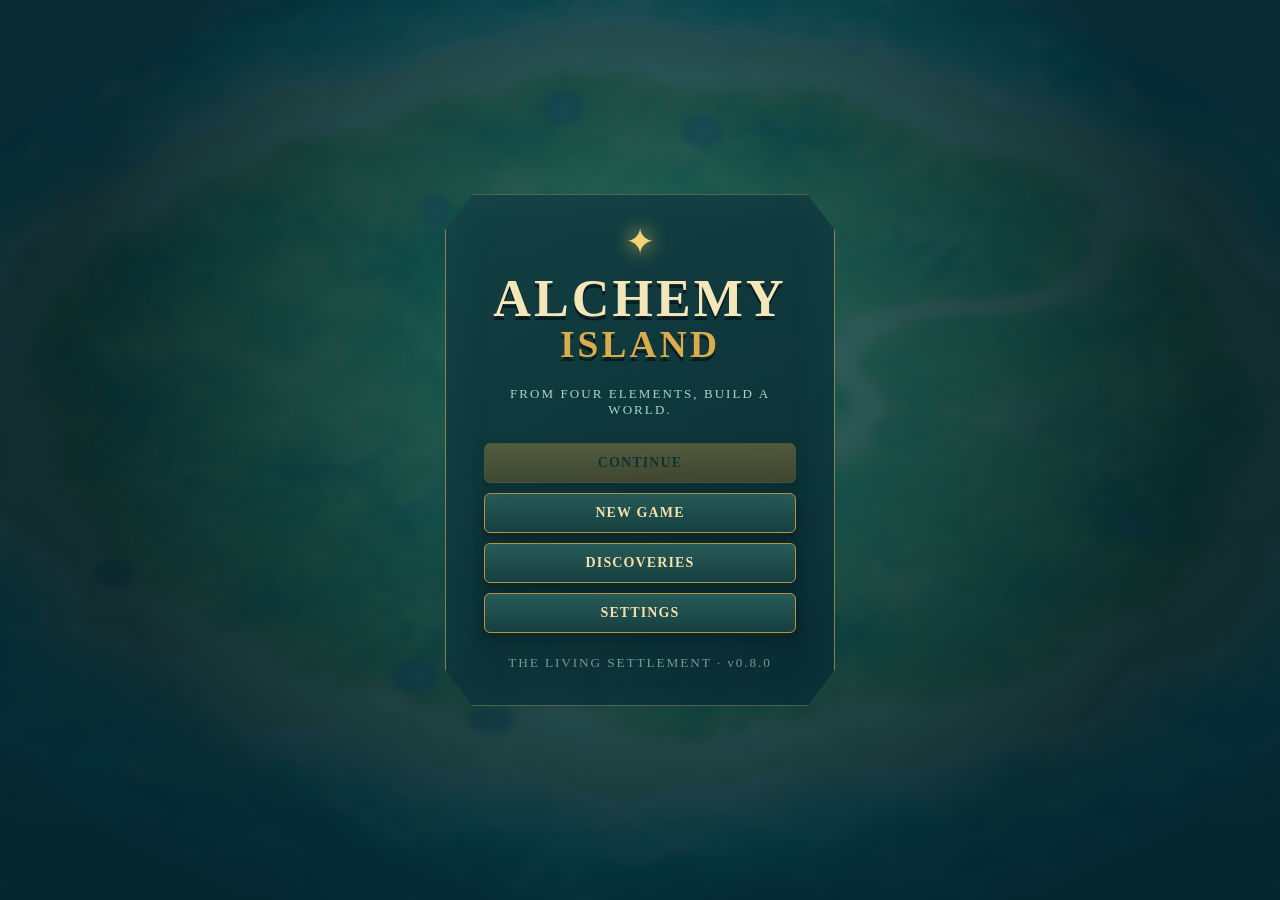
==== commit e778080d: "feat: bring the living settlement to life" ====
--- a/index.html
+++ b/index.html
@@ -1,19 +1,21 @@
 <!doctype html><html lang="en"><head><meta charset="utf-8"><meta name="viewport" content="width=device-width,initial-scale=1,viewport-fit=cover,user-scalable=no"><meta name="theme-color" content="#092c35"><title>Alchemy Island</title><meta name="description" content="From four elements, build a world."><link rel="manifest" href="manifest.webmanifest"><link rel="icon" type="image/svg+xml" href="data:image/svg+xml,%3Csvg xmlns='http://www.w3.org/2000/svg' viewBox='0 0 64 64'%3E%3Ccircle cx='32' cy='32' r='29' fill='%230b4650' stroke='%23e6b75c' stroke-width='4'/%3E%3Cpath d='M16 43c7-2 9-15 17-24 3 10 9 14 15 24-10 5-22 5-32 0' fill='%236fcf83'/%3E%3Cpath d='M21 43c8-5 17-4 23 0' fill='none' stroke='%23f4d486' stroke-width='3'/%3E%3C/svg%3E"><link rel="stylesheet" href="styles.css"></head><body>
 <canvas id="game" aria-label="Alchemy Island game world"></canvas>
-<div id="titleScreen" class="screen"><div class="title-card"><div class="sigil">✦</div><h1>ALCHEMY<br><span>ISLAND</span></h1><p>FROM FOUR ELEMENTS, BUILD A WORLD.</p><button id="continueBtn" class="primary">CONTINUE</button><button id="newBtn">NEW GAME</button><button id="titleJournalBtn">DISCOVERIES</button><button id="settingsBtn">SETTINGS</button><small>LIVING DIORAMA · v0.7.0</small></div></div>
-<header id="hud" class="hidden"><div><div class="brand">ALCHEMY <b>ISLAND</b></div><div id="timeLabel">MORNING TIDE</div></div><div class="hud-actions"><button id="settlementBtn" aria-label="Open settlement overview">♟ <span>SETTLEMENT</span></button><button id="mapBtn">⌖ <span>MAP</span></button><button id="journalBtn">☰ <span>JOURNAL</span></button><button id="gameSettingsBtn" aria-label="Open settings">⚙</button><button id="soundBtn" aria-label="Toggle sound">♪</button></div></header>
+<div id="worldHotspots" aria-label="Inspectable island life"></div>
+<div id="titleScreen" class="screen"><div class="title-card"><div class="sigil">✦</div><h1>ALCHEMY<br><span>ISLAND</span></h1><p>FROM FOUR ELEMENTS, BUILD A WORLD.</p><button id="continueBtn" class="primary">CONTINUE</button><button id="newBtn">NEW GAME</button><button id="titleJournalBtn">DISCOVERIES</button><button id="settingsBtn">SETTINGS</button><small>THE LIVING SETTLEMENT · v0.8.0</small></div></div>
+<header id="hud" class="hidden"><div><div class="brand">ALCHEMY <b>ISLAND</b></div><div id="timeLabel">MORNING TIDE</div></div><div class="hud-actions"><button id="settlementBtn" aria-label="Open settlement overview">♟ <span>SETTLEMENT</span></button><button id="mapBtn">⌖ <span>MAP</span></button><button id="timelineBtn" aria-label="Open island timeline">◷ <span>TIMELINE</span></button><button id="journalBtn">☰ <span>JOURNAL</span></button><button id="gameSettingsBtn" aria-label="Open settings">⚙</button><button id="soundBtn" aria-label="Toggle sound">♪</button></div></header>
 <div id="settlementStrip" class="hidden"><span id="populationChip">♟ 1</span><span id="foodChip">◆ 0</span><span id="waterChip">● 0</span><span id="moraleChip">♥ 50</span></div>
 <section id="alchemy" class="hidden panel"><div class="panel-head"><div><small>THE ALCHEMIST'S TABLE</small><h2>Combine elements</h2></div><button id="collapseBtn" aria-label="Collapse alchemy panel">⌄</button></div><div id="selected"><div class="slot" data-slot="0">Choose</div><span>＋</span><div class="slot" data-slot="1">Choose</div><button id="combineBtn" disabled>COMBINE</button></div><div id="categories"></div><div class="element-search"><span>⌕</span><input id="elementSearch" type="search" placeholder="Search discoveries" autocomplete="off" aria-label="Search discovered elements"><b id="elementCount"></b></div><div id="elements"></div><p id="hint">Select two discovered elements.</p></section>
 <button id="alchemyToggle" class="hidden" aria-label="Open alchemy table"><span class="toggle-mark">✦</span><span>ALCHEMY</span></button>
-<div id="cameraControls" class="hidden" aria-label="World camera controls"><button id="zoomOut" aria-label="Zoom out">−</button><button id="recenter" aria-label="Recenter island">⌾</button><button id="zoomIn" aria-label="Zoom in">＋</button><small>DRAG TO PAN · PINCH TO ZOOM · TAP TO INSPECT</small></div><div id="saveState" class="hidden">SAVED</div>
+<div id="cameraBookmarks" class="hidden" aria-label="Camera bookmarks"><button data-view="overview" aria-label="View whole island">◎</button><button data-view="village" aria-label="View village">⌂</button><button data-view="farm" aria-label="View farm">≋</button><button data-view="shore" aria-label="View shoreline">╦</button></div><div id="cameraControls" class="hidden" aria-label="World camera controls"><button id="zoomOut" aria-label="Zoom out">−</button><button id="recenter" aria-label="Recenter island">⌾</button><button id="zoomIn" aria-label="Zoom in">＋</button><small>DRAG TO PAN · PINCH TO ZOOM · TAP TO INSPECT</small></div><div id="saveState" class="hidden">SAVED</div>
 <div id="toast" aria-live="polite"></div>
 <div id="discovery" class="modal hidden"><div class="discovery-card"><small>DISCOVERED</small><div id="discoveryIcon" class="big-icon"></div><h2 id="discoveryName"></h2><p id="discoveryText"></p><button id="discoveryClose">CONTINUE</button></div></div>
 <div id="journal" class="modal hidden"><div class="book"><button class="close" data-close="journal">×</button><div class="book-title"><small>THE ISLAND COMPENDIUM</small><h2>DISCOVERIES</h2><div id="progressText"></div><div class="progress"><i id="progressBar"></i></div></div><div id="journalTabs"></div><div id="journalGrid"></div><div id="stats"></div></div></div>
 <div id="map" class="modal hidden"><div class="map-card"><button class="close" data-close="map">×</button><small>THE KNOWN SHORE</small><h2>ISLAND MAP</h2><p id="mapProgress"></p><div id="mapCanvas" aria-label="Map of discovered island landmarks"></div><p class="map-key">✦ TAP A DISCOVERED LANDMARK IN THE WORLD TO INSPECT IT</p></div></div>
+<div id="timeline" class="modal hidden"><div class="timeline-card"><button class="close" data-close="timeline">×</button><small>THE ISLAND REMEMBERS</small><h2>DEVELOPMENT TIMELINE</h2><div id="timelineList"></div></div></div>
 <div id="settlement" class="modal hidden"><div class="settlement-card"><button class="close" data-close="settlement">×</button><small>THE FIRST COMMUNITY</small><h2>SETTLEMENT</h2><div id="settlementSummary"></div><div id="resourceGrid"></div><h3>DAILY RHYTHM</h3><div id="jobs"></div><p id="settlementHint"></p></div></div>
-<div id="settings" class="modal hidden"><div class="dialog"><button class="close" data-close="settings">×</button><h2>SETTINGS</h2><label><span>Sound</span><input id="soundSetting" type="checkbox" checked></label><label><span>Reduced motion</span><input id="motionSetting" type="checkbox"></label><label><span>Day &amp; night cycle</span><input id="cycleSetting" type="checkbox" checked></label><div class="version-row"><span>Version</span><strong>LIVING DIORAMA · v0.7.0</strong></div><button id="updateBtn">CHECK FOR UPDATE</button><p id="updateStatus" aria-live="polite"></p><button id="resetBtn" class="danger">RESET SAVE</button><button id="resetConfirm" class="danger hidden">CONFIRM RESET</button></div></div>
-<div id="settlementMilestone" class="modal hidden"><div class="finale-card"><div class="settlement-emblem">♟</div><small>A HOME FOR MANY</small><h2>THE FIRST SETTLEMENT<br>ENDURES</h2><hr><p>THE ISLAND IS NO LONGER LONELY</p><button id="milestoneClose">CONTINUE BUILDING</button></div></div>
+<div id="settings" class="modal hidden"><div class="dialog"><button class="close" data-close="settings">×</button><h2>SETTINGS</h2><label><span>Sound</span><input id="soundSetting" type="checkbox" checked></label><label><span>Reduced motion</span><input id="motionSetting" type="checkbox"></label><label><span>Day &amp; night cycle</span><input id="cycleSetting" type="checkbox" checked></label><div class="version-row"><span>Version</span><strong>THE LIVING SETTLEMENT · v0.8.0</strong></div><button id="updateBtn">CHECK FOR UPDATE</button><p id="updateStatus" aria-live="polite"></p><button id="resetBtn" class="danger">RESET SAVE</button><button id="resetConfirm" class="danger hidden">CONFIRM RESET</button></div></div>
+<div id="settlementMilestone" class="modal hidden"><div class="finale-card"><div class="settlement-emblem">♟</div><small>A HOME FOR MANY</small><h2>VILLAGE FOUNDED</h2><hr><p>HOMES, WORK, AND SHARED PATHS NOW FORM A LIVING COMMUNITY</p><button id="milestoneClose">WATCH IT GROW</button></div></div>
 <div id="opening" class="cinematic hidden"><p id="openingText"></p></div>
 <div id="finale" class="modal hidden"><div class="finale-card"><div class="bolt">ϟ</div><small>ELECTRICITY DISCOVERED</small><h2>THE AGE OF<br>DISCOVERY HAS BEGUN</h2><hr><p>VERTICAL SLICE COMPLETE</p><button id="finaleClose">CONTINUE EXPLORING</button></div></div>
-<div id="landmark" class="modal hidden"><div class="landmark-card"><button class="close" data-close="landmark">×</button><div id="landmarkIcon"></div><small>ISLAND JOURNAL</small><h2 id="landmarkName"></h2><p id="landmarkText"></p></div></div>
+<div id="landmark" class="modal hidden"><div class="landmark-card"><button class="close" data-close="landmark">×</button><div id="landmarkIcon"></div><small id="landmarkEyebrow">ISLAND JOURNAL</small><h2 id="landmarkName"></h2><p id="landmarkText"></p><div id="landmarkMeta"></div></div></div>
 <script src="game.js"></script></body></html>
--- a/styles.css
+++ b/styles.css
@@ -4,3 +4,6 @@
 #timeLabel{margin-top:3px;color:#a9d4c8;font:700 10px Georgia,serif;letter-spacing:.16em;text-shadow:0 2px 5px #000}.map-card{position:relative;width:min(650px,92vw);padding:28px;text-align:center;color:#29382e;background:linear-gradient(145deg,#efdca6,#c99e58);border:5px double #654321;border-radius:12px;box-shadow:0 28px 90px #00191e}.map-card>small{letter-spacing:.2em;color:#765528}.map-card h2{margin:5px 0}.map-card>p{margin:7px}.map-card .close{position:absolute}#mapCanvas{position:relative;width:100%;aspect-ratio:1.75;margin:16px 0;background:radial-gradient(ellipse at center,#79ad68 0 55%,#e6c778 56% 66%,#277f91 67%);border:3px solid #6c4a27;border-radius:50%;overflow:hidden;box-shadow:inset 0 0 35px #315c4d88}.map-pin{position:absolute;transform:translate(-50%,-50%);color:#ffe595;font-size:24px;text-shadow:0 2px 4px #173c34;animation:pulse .8s alternate infinite}.map-pin span{display:block;margin-top:-3px;color:#20372f;font:700 9px Georgia,serif;text-shadow:0 1px #f6dda0;white-space:nowrap}.player-pin{position:absolute;width:13px;height:13px;border-radius:50%;background:#f3f0cf;border:3px solid #245b56;transform:translate(-50%,-50%);box-shadow:0 0 0 4px #f3f0cf66}.map-key{font-size:10px;letter-spacing:.08em}.map-key i{display:inline-block;width:9px;height:9px;border-radius:50%;background:#f3f0cf;border:2px solid #245b56}@media(max-width:700px){#hud{height:58px}.hud-actions button{padding:8px 10px}.map-card{padding:24px 12px}.map-pin span{font-size:8px}#saveState{top:calc(60px + env(safe-area-inset-top))}}
 #settlementStrip{position:fixed;z-index:8;left:50%;top:68px;transform:translateX(-50%);display:flex;gap:6px;padding:5px 7px;background:#082e35d9;border:1px solid #d5ad5c88;border-radius:18px;box-shadow:0 5px 18px #001b23aa;backdrop-filter:blur(8px)}#settlementStrip span{min-width:54px;color:#f5dfa8;font:700 11px Georgia,serif;letter-spacing:.05em;text-align:center}.settlement-card{position:relative;width:min(660px,92vw);max-height:90vh;overflow:auto;padding:30px;color:#26372e;background:linear-gradient(145deg,#f2dfaa,#c79d59);border:5px double #654321;border-radius:12px;box-shadow:0 28px 90px #00191e}.settlement-card>small{display:block;text-align:center;letter-spacing:.2em;color:#765528}.settlement-card h2,.settlement-card h3{text-align:center;margin:6px 0 14px}.settlement-card h3{font-size:13px;letter-spacing:.16em;color:#725021}.settlement-card .close{position:absolute}.settlement-hero{text-align:center;margin:8px 0 18px}.settlement-hero b{display:block;font-size:42px;color:#245f54}.settlement-hero span{font-size:12px;letter-spacing:.1em}.resource-grid{display:grid;grid-template-columns:repeat(4,1fr);gap:8px}.resource-card{padding:12px 6px;text-align:center;background:#fff2c485;border:1px solid #98723b;border-radius:8px}.resource-card b{display:block;font-size:23px;color:#285f54}.resource-card small{font-size:9px;letter-spacing:.1em;color:#725021}.job-row{display:grid;grid-template-columns:auto 1fr auto;align-items:center;gap:10px;margin:7px 0;padding:10px 12px;background:#315e5220;border-left:4px solid #315e52;border-radius:5px}.job-row b{font-size:12px}.job-row span{font-size:11px;color:#6b4c29}.job-row em{font-style:normal;font-size:18px}#settlementHint{text-align:center;font-style:italic;color:#6b4c29}.settlement-emblem{font-size:66px;color:#f8d777;text-shadow:0 0 24px #fff}.panel{backdrop-filter:blur(8px)}@media(max-width:700px){#settlementStrip{top:calc(61px + env(safe-area-inset-top));max-width:94vw}#settlementStrip span{min-width:44px;font-size:10px}.settlement-card{padding:25px 12px}.resource-grid{grid-template-columns:repeat(2,1fr)}.panel{max-height:46dvh}#elements{grid-template-columns:repeat(4,minmax(62px,1fr))}.hud-actions{gap:5px}.hud-actions button{min-width:43px;padding:8px}.brand{max-width:150px}}@media(max-width:420px){.panel{max-height:45dvh}.hud-actions{gap:4px}.hud-actions button{min-width:40px;padding:7px}}
 .element-search{position:relative;display:flex;align-items:center;gap:8px;margin:5px 2px 8px;padding:7px 10px;background:#fff3ca99;border:1px solid #9b743c;border-radius:7px}.element-search span{font-size:20px;color:#765528}.element-search input{flex:1;min-width:0;border:0;outline:0;background:transparent;color:#26372e;font:700 14px Georgia,serif}.element-search input::placeholder{color:#76552899}.element-search b{font-size:10px;color:#765528;white-space:nowrap}.empty-elements{grid-column:1/-1;padding:35px;text-align:center;color:#765528;font-style:italic}.panel{width:min(500px,calc(100vw - 36px));max-height:82vh}canvas{cursor:grab}canvas:active{cursor:grabbing}#cameraControls{position:fixed;z-index:8;left:18px;bottom:18px;display:grid;grid-template-columns:repeat(3,46px);gap:6px;padding:7px;background:#082e35df;border:1px solid #d5ad5c99;border-radius:18px;box-shadow:0 8px 24px #001b23aa;backdrop-filter:blur(8px)}#cameraControls button{width:46px;height:42px;padding:0;font-size:21px}#cameraControls small{grid-column:1/4;max-width:150px;color:#f5dfa8;font:700 8px/1.35 Georgia,serif;letter-spacing:.08em;text-align:center} @media(max-width:700px){.panel{width:calc(100vw - 8px);max-width:none;height:78dvh;max-height:78dvh}.panel-head h2{font-size:21px}.slot{height:56px}#elements{flex:1;max-height:none;align-content:start;grid-template-columns:repeat(4,minmax(62px,1fr))}.element{min-height:74px}.element-search{flex:0 0 auto;margin:3px 2px 6px}#hint{padding-bottom:2px}#cameraControls{left:12px;bottom:calc(16px + env(safe-area-inset-bottom));grid-template-columns:repeat(3,42px)}#cameraControls button{width:42px;height:40px}}@media(max-width:420px){.panel{height:80dvh;max-height:80dvh}}
+.journal-item{position:relative;padding-top:24px}.card-number{position:absolute;left:7px;top:6px;color:#7d5b2d;font:700 9px Georgia,serif;letter-spacing:.08em}.journal-item.locked .card-number{opacity:1}.timeline-card{position:relative;width:min(560px,92vw);max-height:88vh;overflow:auto;padding:30px;color:#29382e;background:linear-gradient(145deg,#efdca6,#c99e58);border:5px double #654321;border-radius:12px;box-shadow:0 28px 90px #00191e}.timeline-card>small{display:block;text-align:center;letter-spacing:.2em;color:#765528}.timeline-card h2{text-align:center;margin:6px 0 18px}.timeline-card .close{position:absolute}.timeline-card article{display:grid;grid-template-columns:46px 1fr;gap:12px;align-items:center;padding:11px 4px;border-top:1px solid #88663866}.timeline-card article>span{display:grid;place-items:center;width:38px;height:38px;border-radius:50%;background:#285e54;color:#f4dc9b;font:700 11px Georgia}.timeline-card article b,.timeline-card article small{display:block}.timeline-card article small{margin-top:3px;color:#765528;font-size:9px;letter-spacing:.08em}#landmarkMeta{display:grid;grid-template-columns:repeat(2,1fr);gap:8px;margin-top:18px}#landmarkMeta>div,#landmarkMeta>p{margin:0;padding:10px;background:#fff2c477;border:1px solid #98723b;border-radius:7px}#landmarkMeta b{display:block;font-size:19px;color:#285e54}#landmarkMeta small{font-size:8px;letter-spacing:.1em;color:#765528}#landmarkMeta p{grid-column:1/-1;font-size:11px;line-height:1.45}#cameraBookmarks{position:fixed;z-index:8;left:18px;bottom:116px;display:flex;gap:5px;padding:5px;background:#082e35cf;border:1px solid #d5ad5c77;border-radius:14px;backdrop-filter:blur(8px)}#cameraBookmarks button{width:34px;height:34px;padding:0;font-size:15px}.hud-actions{flex-wrap:nowrap}@media(max-width:700px){.book #journalTabs{justify-content:flex-start}.book #journalTabs button:first-child{margin-left:0}#cameraBookmarks{left:12px;bottom:calc(108px + env(safe-area-inset-bottom))}.hud-actions{gap:4px}.hud-actions button{min-width:40px;padding:7px}.journal-item{min-height:112px;padding-top:25px}.timeline-card{padding:28px 14px}.landmark-card{max-height:88vh;overflow:auto}}
+.journal-item{position:relative;padding-top:24px}.card-number{position:absolute;left:7px;top:6px;color:#7d5b2d;font:700 9px Georgia,serif;letter-spacing:.08em}.journal-item.locked .card-number{opacity:1}.timeline-card{position:relative;width:min(560px,92vw);max-height:88vh;overflow:auto;padding:30px;color:#29382e;background:linear-gradient(145deg,#efdca6,#c99e58);border:5px double #654321;border-radius:12px;box-shadow:0 28px 90px #00191e}.timeline-card>small{display:block;text-align:center;letter-spacing:.2em;color:#765528}.timeline-card h2{text-align:center;margin:6px 0 18px}.timeline-card .close{position:absolute}.timeline-card article{display:grid;grid-template-columns:46px 1fr;gap:12px;align-items:center;padding:11px 4px;border-top:1px solid #88663866}.timeline-card article>span{display:grid;place-items:center;width:38px;height:38px;border-radius:50%;background:#285e54;color:#f4dc9b;font:700 11px Georgia}.timeline-card article b,.timeline-card article small{display:block}.timeline-card article small{margin-top:3px;color:#765528;font-size:9px;letter-spacing:.08em}#landmarkMeta{display:grid;grid-template-columns:repeat(2,1fr);gap:8px;margin-top:18px}#landmarkMeta>div,#landmarkMeta>p{margin:0;padding:10px;background:#fff2c477;border:1px solid #98723b;border-radius:7px}#landmarkMeta b{display:block;font-size:19px;color:#285e54}#landmarkMeta small{font-size:8px;letter-spacing:.1em;color:#765528}#landmarkMeta p{grid-column:1/-1;font-size:11px;line-height:1.45}#cameraBookmarks{position:fixed;z-index:8;left:18px;bottom:116px;display:flex;gap:5px;padding:5px;background:#082e35cf;border:1px solid #d5ad5c77;border-radius:14px;backdrop-filter:blur(8px)}#cameraBookmarks button{width:34px;height:34px;padding:0;font-size:15px}#worldHotspots{position:fixed;inset:0;z-index:7;pointer-events:none}.world-hotspot{position:absolute;width:58px;height:58px;min-width:0;padding:0;transform:translate(-50%,-50%);pointer-events:auto;background:transparent;border:0;box-shadow:none}.world-hotspot:hover,.world-hotspot:focus{background:#ffe89422;border:1px solid #ffe89488;border-radius:50%;outline:0}.resident-hotspot{width:64px;height:76px}.hud-actions{flex-wrap:nowrap}@media(max-width:700px){.book #journalTabs{justify-content:flex-start}.book #journalTabs button:first-child{margin-left:0}#cameraBookmarks{left:12px;bottom:calc(108px + env(safe-area-inset-bottom))}.hud-actions{gap:4px}.hud-actions button{min-width:40px;padding:7px}.journal-item{min-height:112px;padding-top:25px}.timeline-card{padding:28px 14px}.landmark-card{max-height:88vh;overflow:auto}}
+@media(max-width:700px){.book{width:96vw;height:84dvh}}
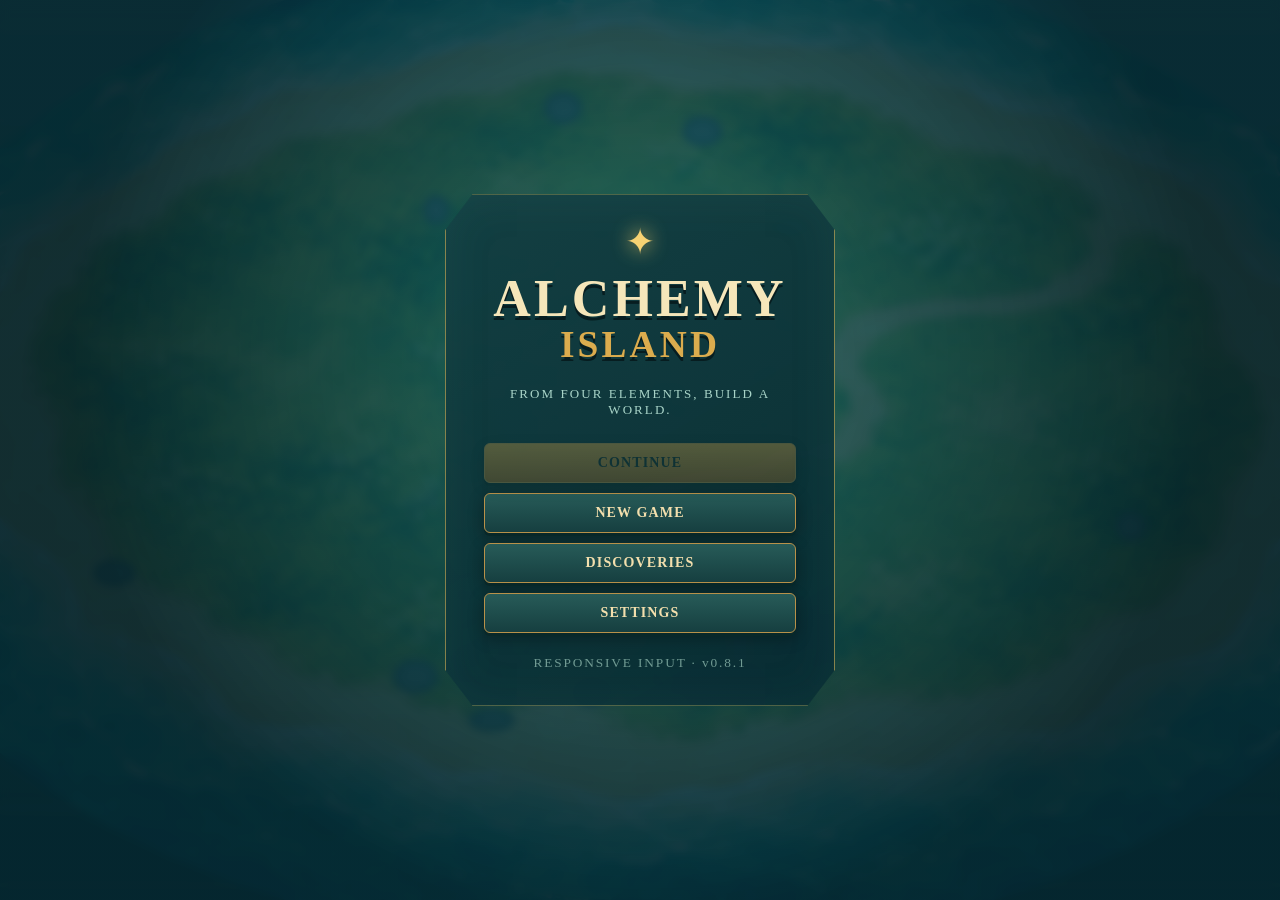
==== commit b6d52367: "fix: make mobile controls respond immediately" ====
--- a/index.html
+++ b/index.html
@@ -1,7 +1,7 @@
 <!doctype html><html lang="en"><head><meta charset="utf-8"><meta name="viewport" content="width=device-width,initial-scale=1,viewport-fit=cover,user-scalable=no"><meta name="theme-color" content="#092c35"><title>Alchemy Island</title><meta name="description" content="From four elements, build a world."><link rel="manifest" href="manifest.webmanifest"><link rel="icon" type="image/svg+xml" href="data:image/svg+xml,%3Csvg xmlns='http://www.w3.org/2000/svg' viewBox='0 0 64 64'%3E%3Ccircle cx='32' cy='32' r='29' fill='%230b4650' stroke='%23e6b75c' stroke-width='4'/%3E%3Cpath d='M16 43c7-2 9-15 17-24 3 10 9 14 15 24-10 5-22 5-32 0' fill='%236fcf83'/%3E%3Cpath d='M21 43c8-5 17-4 23 0' fill='none' stroke='%23f4d486' stroke-width='3'/%3E%3C/svg%3E"><link rel="stylesheet" href="styles.css"></head><body>
 <canvas id="game" aria-label="Alchemy Island game world"></canvas>
 <div id="worldHotspots" aria-label="Inspectable island life"></div>
-<div id="titleScreen" class="screen"><div class="title-card"><div class="sigil">✦</div><h1>ALCHEMY<br><span>ISLAND</span></h1><p>FROM FOUR ELEMENTS, BUILD A WORLD.</p><button id="continueBtn" class="primary">CONTINUE</button><button id="newBtn">NEW GAME</button><button id="titleJournalBtn">DISCOVERIES</button><button id="settingsBtn">SETTINGS</button><small>THE LIVING SETTLEMENT · v0.8.0</small></div></div>
+<div id="titleScreen" class="screen"><div class="title-card"><div class="sigil">✦</div><h1>ALCHEMY<br><span>ISLAND</span></h1><p>FROM FOUR ELEMENTS, BUILD A WORLD.</p><button id="continueBtn" class="primary">CONTINUE</button><button id="newBtn">NEW GAME</button><button id="titleJournalBtn">DISCOVERIES</button><button id="settingsBtn">SETTINGS</button><small>RESPONSIVE INPUT · v0.8.1</small></div></div>
 <header id="hud" class="hidden"><div><div class="brand">ALCHEMY <b>ISLAND</b></div><div id="timeLabel">MORNING TIDE</div></div><div class="hud-actions"><button id="settlementBtn" aria-label="Open settlement overview">♟ <span>SETTLEMENT</span></button><button id="mapBtn">⌖ <span>MAP</span></button><button id="timelineBtn" aria-label="Open island timeline">◷ <span>TIMELINE</span></button><button id="journalBtn">☰ <span>JOURNAL</span></button><button id="gameSettingsBtn" aria-label="Open settings">⚙</button><button id="soundBtn" aria-label="Toggle sound">♪</button></div></header>
 <div id="settlementStrip" class="hidden"><span id="populationChip">♟ 1</span><span id="foodChip">◆ 0</span><span id="waterChip">● 0</span><span id="moraleChip">♥ 50</span></div>
 <section id="alchemy" class="hidden panel"><div class="panel-head"><div><small>THE ALCHEMIST'S TABLE</small><h2>Combine elements</h2></div><button id="collapseBtn" aria-label="Collapse alchemy panel">⌄</button></div><div id="selected"><div class="slot" data-slot="0">Choose</div><span>＋</span><div class="slot" data-slot="1">Choose</div><button id="combineBtn" disabled>COMBINE</button></div><div id="categories"></div><div class="element-search"><span>⌕</span><input id="elementSearch" type="search" placeholder="Search discoveries" autocomplete="off" aria-label="Search discovered elements"><b id="elementCount"></b></div><div id="elements"></div><p id="hint">Select two discovered elements.</p></section>
@@ -13,7 +13,7 @@
 <div id="map" class="modal hidden"><div class="map-card"><button class="close" data-close="map">×</button><small>THE KNOWN SHORE</small><h2>ISLAND MAP</h2><p id="mapProgress"></p><div id="mapCanvas" aria-label="Map of discovered island landmarks"></div><p class="map-key">✦ TAP A DISCOVERED LANDMARK IN THE WORLD TO INSPECT IT</p></div></div>
 <div id="timeline" class="modal hidden"><div class="timeline-card"><button class="close" data-close="timeline">×</button><small>THE ISLAND REMEMBERS</small><h2>DEVELOPMENT TIMELINE</h2><div id="timelineList"></div></div></div>
 <div id="settlement" class="modal hidden"><div class="settlement-card"><button class="close" data-close="settlement">×</button><small>THE FIRST COMMUNITY</small><h2>SETTLEMENT</h2><div id="settlementSummary"></div><div id="resourceGrid"></div><h3>DAILY RHYTHM</h3><div id="jobs"></div><p id="settlementHint"></p></div></div>
-<div id="settings" class="modal hidden"><div class="dialog"><button class="close" data-close="settings">×</button><h2>SETTINGS</h2><label><span>Sound</span><input id="soundSetting" type="checkbox" checked></label><label><span>Reduced motion</span><input id="motionSetting" type="checkbox"></label><label><span>Day &amp; night cycle</span><input id="cycleSetting" type="checkbox" checked></label><div class="version-row"><span>Version</span><strong>THE LIVING SETTLEMENT · v0.8.0</strong></div><button id="updateBtn">CHECK FOR UPDATE</button><p id="updateStatus" aria-live="polite"></p><button id="resetBtn" class="danger">RESET SAVE</button><button id="resetConfirm" class="danger hidden">CONFIRM RESET</button></div></div>
+<div id="settings" class="modal hidden"><div class="dialog"><button class="close" data-close="settings">×</button><h2>SETTINGS</h2><label><span>Sound</span><input id="soundSetting" type="checkbox" checked></label><label><span>Reduced motion</span><input id="motionSetting" type="checkbox"></label><label><span>Day &amp; night cycle</span><input id="cycleSetting" type="checkbox" checked></label><div class="version-row"><span>Version</span><strong>RESPONSIVE INPUT · v0.8.1</strong></div><button id="updateBtn">CHECK FOR UPDATE</button><p id="updateStatus" aria-live="polite"></p><button id="resetBtn" class="danger">RESET SAVE</button><button id="resetConfirm" class="danger hidden">CONFIRM RESET</button></div></div>
 <div id="settlementMilestone" class="modal hidden"><div class="finale-card"><div class="settlement-emblem">♟</div><small>A HOME FOR MANY</small><h2>VILLAGE FOUNDED</h2><hr><p>HOMES, WORK, AND SHARED PATHS NOW FORM A LIVING COMMUNITY</p><button id="milestoneClose">WATCH IT GROW</button></div></div>
 <div id="opening" class="cinematic hidden"><p id="openingText"></p></div>
 <div id="finale" class="modal hidden"><div class="finale-card"><div class="bolt">ϟ</div><small>ELECTRICITY DISCOVERED</small><h2>THE AGE OF<br>DISCOVERY HAS BEGUN</h2><hr><p>VERTICAL SLICE COMPLETE</p><button id="finaleClose">CONTINUE EXPLORING</button></div></div>
--- a/styles.css
+++ b/styles.css
@@ -7,3 +7,4 @@
 .journal-item{position:relative;padding-top:24px}.card-number{position:absolute;left:7px;top:6px;color:#7d5b2d;font:700 9px Georgia,serif;letter-spacing:.08em}.journal-item.locked .card-number{opacity:1}.timeline-card{position:relative;width:min(560px,92vw);max-height:88vh;overflow:auto;padding:30px;color:#29382e;background:linear-gradient(145deg,#efdca6,#c99e58);border:5px double #654321;border-radius:12px;box-shadow:0 28px 90px #00191e}.timeline-card>small{display:block;text-align:center;letter-spacing:.2em;color:#765528}.timeline-card h2{text-align:center;margin:6px 0 18px}.timeline-card .close{position:absolute}.timeline-card article{display:grid;grid-template-columns:46px 1fr;gap:12px;align-items:center;padding:11px 4px;border-top:1px solid #88663866}.timeline-card article>span{display:grid;place-items:center;width:38px;height:38px;border-radius:50%;background:#285e54;color:#f4dc9b;font:700 11px Georgia}.timeline-card article b,.timeline-card article small{display:block}.timeline-card article small{margin-top:3px;color:#765528;font-size:9px;letter-spacing:.08em}#landmarkMeta{display:grid;grid-template-columns:repeat(2,1fr);gap:8px;margin-top:18px}#landmarkMeta>div,#landmarkMeta>p{margin:0;padding:10px;background:#fff2c477;border:1px solid #98723b;border-radius:7px}#landmarkMeta b{display:block;font-size:19px;color:#285e54}#landmarkMeta small{font-size:8px;letter-spacing:.1em;color:#765528}#landmarkMeta p{grid-column:1/-1;font-size:11px;line-height:1.45}#cameraBookmarks{position:fixed;z-index:8;left:18px;bottom:116px;display:flex;gap:5px;padding:5px;background:#082e35cf;border:1px solid #d5ad5c77;border-radius:14px;backdrop-filter:blur(8px)}#cameraBookmarks button{width:34px;height:34px;padding:0;font-size:15px}.hud-actions{flex-wrap:nowrap}@media(max-width:700px){.book #journalTabs{justify-content:flex-start}.book #journalTabs button:first-child{margin-left:0}#cameraBookmarks{left:12px;bottom:calc(108px + env(safe-area-inset-bottom))}.hud-actions{gap:4px}.hud-actions button{min-width:40px;padding:7px}.journal-item{min-height:112px;padding-top:25px}.timeline-card{padding:28px 14px}.landmark-card{max-height:88vh;overflow:auto}}
 .journal-item{position:relative;padding-top:24px}.card-number{position:absolute;left:7px;top:6px;color:#7d5b2d;font:700 9px Georgia,serif;letter-spacing:.08em}.journal-item.locked .card-number{opacity:1}.timeline-card{position:relative;width:min(560px,92vw);max-height:88vh;overflow:auto;padding:30px;color:#29382e;background:linear-gradient(145deg,#efdca6,#c99e58);border:5px double #654321;border-radius:12px;box-shadow:0 28px 90px #00191e}.timeline-card>small{display:block;text-align:center;letter-spacing:.2em;color:#765528}.timeline-card h2{text-align:center;margin:6px 0 18px}.timeline-card .close{position:absolute}.timeline-card article{display:grid;grid-template-columns:46px 1fr;gap:12px;align-items:center;padding:11px 4px;border-top:1px solid #88663866}.timeline-card article>span{display:grid;place-items:center;width:38px;height:38px;border-radius:50%;background:#285e54;color:#f4dc9b;font:700 11px Georgia}.timeline-card article b,.timeline-card article small{display:block}.timeline-card article small{margin-top:3px;color:#765528;font-size:9px;letter-spacing:.08em}#landmarkMeta{display:grid;grid-template-columns:repeat(2,1fr);gap:8px;margin-top:18px}#landmarkMeta>div,#landmarkMeta>p{margin:0;padding:10px;background:#fff2c477;border:1px solid #98723b;border-radius:7px}#landmarkMeta b{display:block;font-size:19px;color:#285e54}#landmarkMeta small{font-size:8px;letter-spacing:.1em;color:#765528}#landmarkMeta p{grid-column:1/-1;font-size:11px;line-height:1.45}#cameraBookmarks{position:fixed;z-index:8;left:18px;bottom:116px;display:flex;gap:5px;padding:5px;background:#082e35cf;border:1px solid #d5ad5c77;border-radius:14px;backdrop-filter:blur(8px)}#cameraBookmarks button{width:34px;height:34px;padding:0;font-size:15px}#worldHotspots{position:fixed;inset:0;z-index:7;pointer-events:none}.world-hotspot{position:absolute;width:58px;height:58px;min-width:0;padding:0;transform:translate(-50%,-50%);pointer-events:auto;background:transparent;border:0;box-shadow:none}.world-hotspot:hover,.world-hotspot:focus{background:#ffe89422;border:1px solid #ffe89488;border-radius:50%;outline:0}.resident-hotspot{width:64px;height:76px}.hud-actions{flex-wrap:nowrap}@media(max-width:700px){.book #journalTabs{justify-content:flex-start}.book #journalTabs button:first-child{margin-left:0}#cameraBookmarks{left:12px;bottom:calc(108px + env(safe-area-inset-bottom))}.hud-actions{gap:4px}.hud-actions button{min-width:40px;padding:7px}.journal-item{min-height:112px;padding-top:25px}.timeline-card{padding:28px 14px}.landmark-card{max-height:88vh;overflow:auto}}
 @media(max-width:700px){.book{width:96vw;height:84dvh}}
+button,.element{touch-action:manipulation;-webkit-tap-highlight-color:transparent;user-select:none}.element{color:var(--ink);letter-spacing:normal;box-shadow:none;font-family:Georgia,'Times New Roman',serif}.journal-more{min-height:112px;color:#f6e7b8;background:linear-gradient(#34786d,#1d514b);line-height:1.5}.journal-more small{font-size:9px;opacity:.8}@media(pointer:coarse){button:hover,.element:hover{filter:none;transform:none}button:active,.element:active{filter:brightness(1.2);transform:scale(.97);transition-duration:.04s}}
